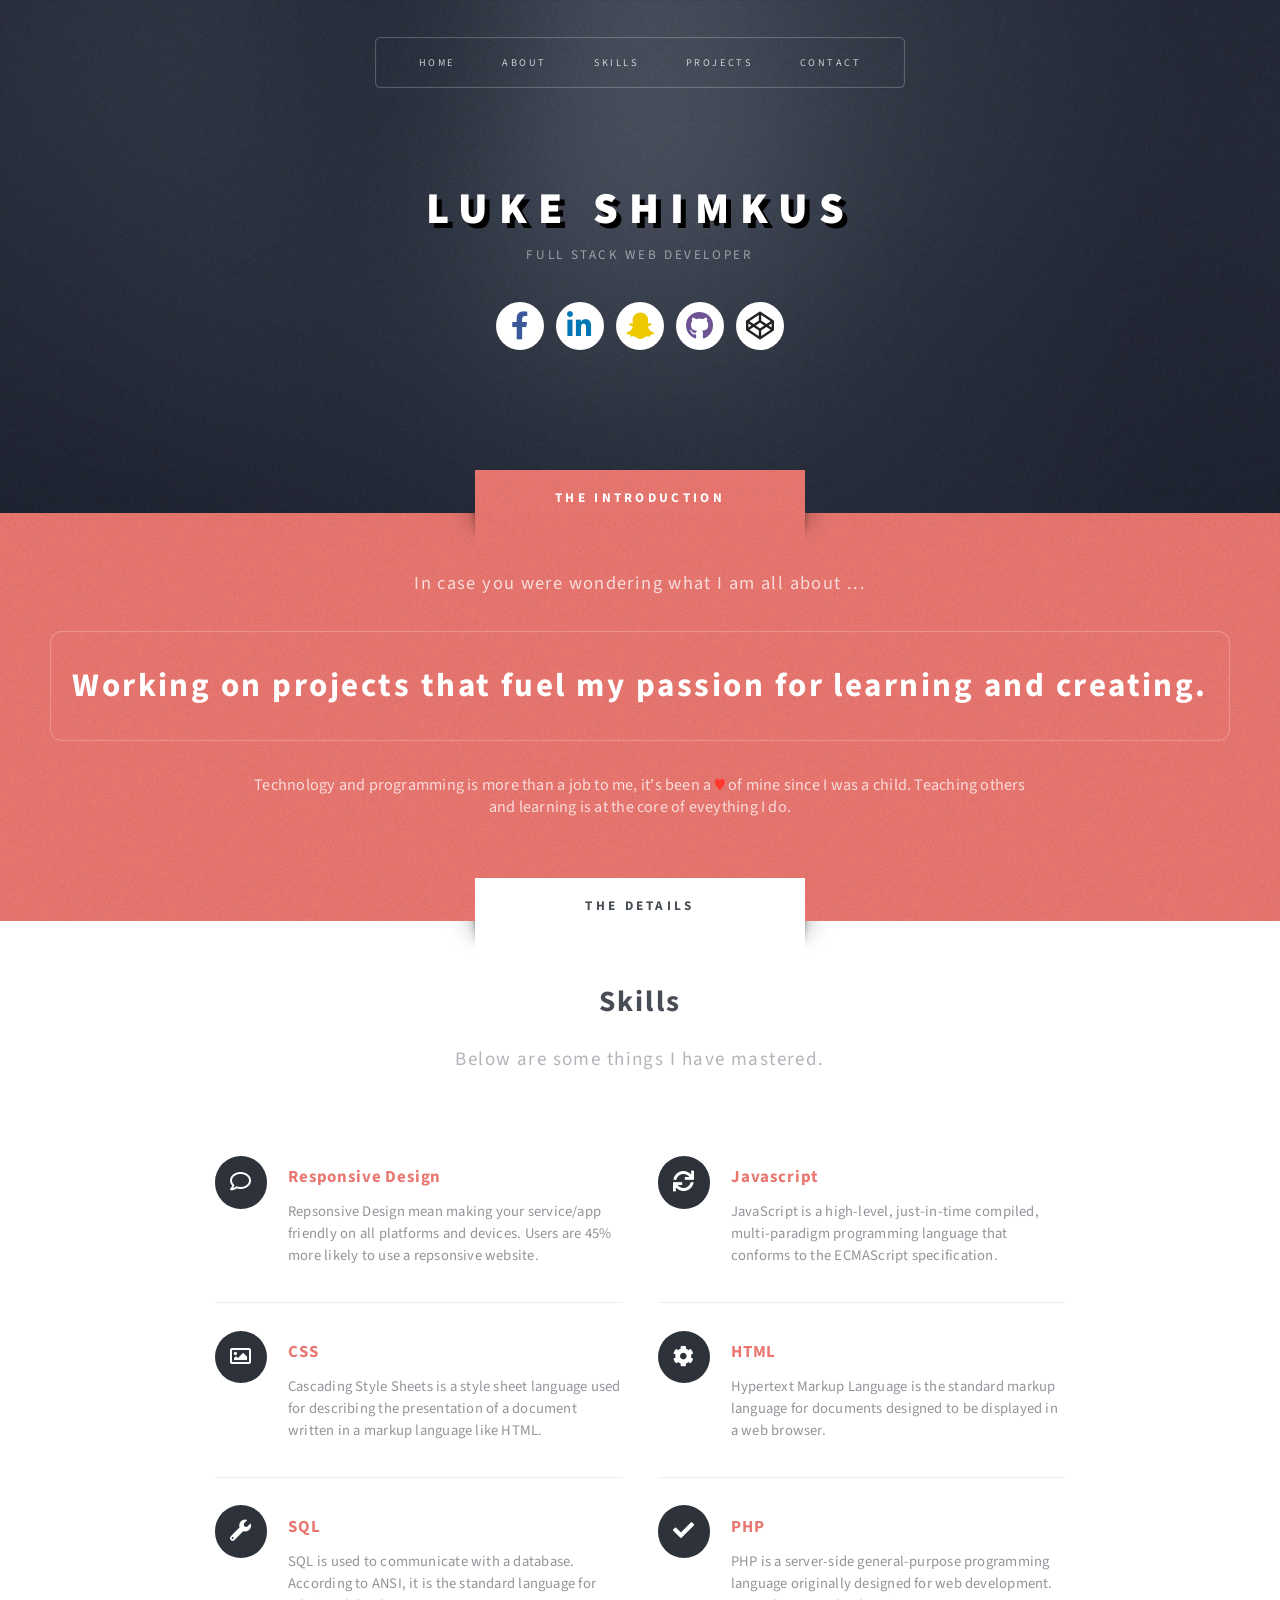
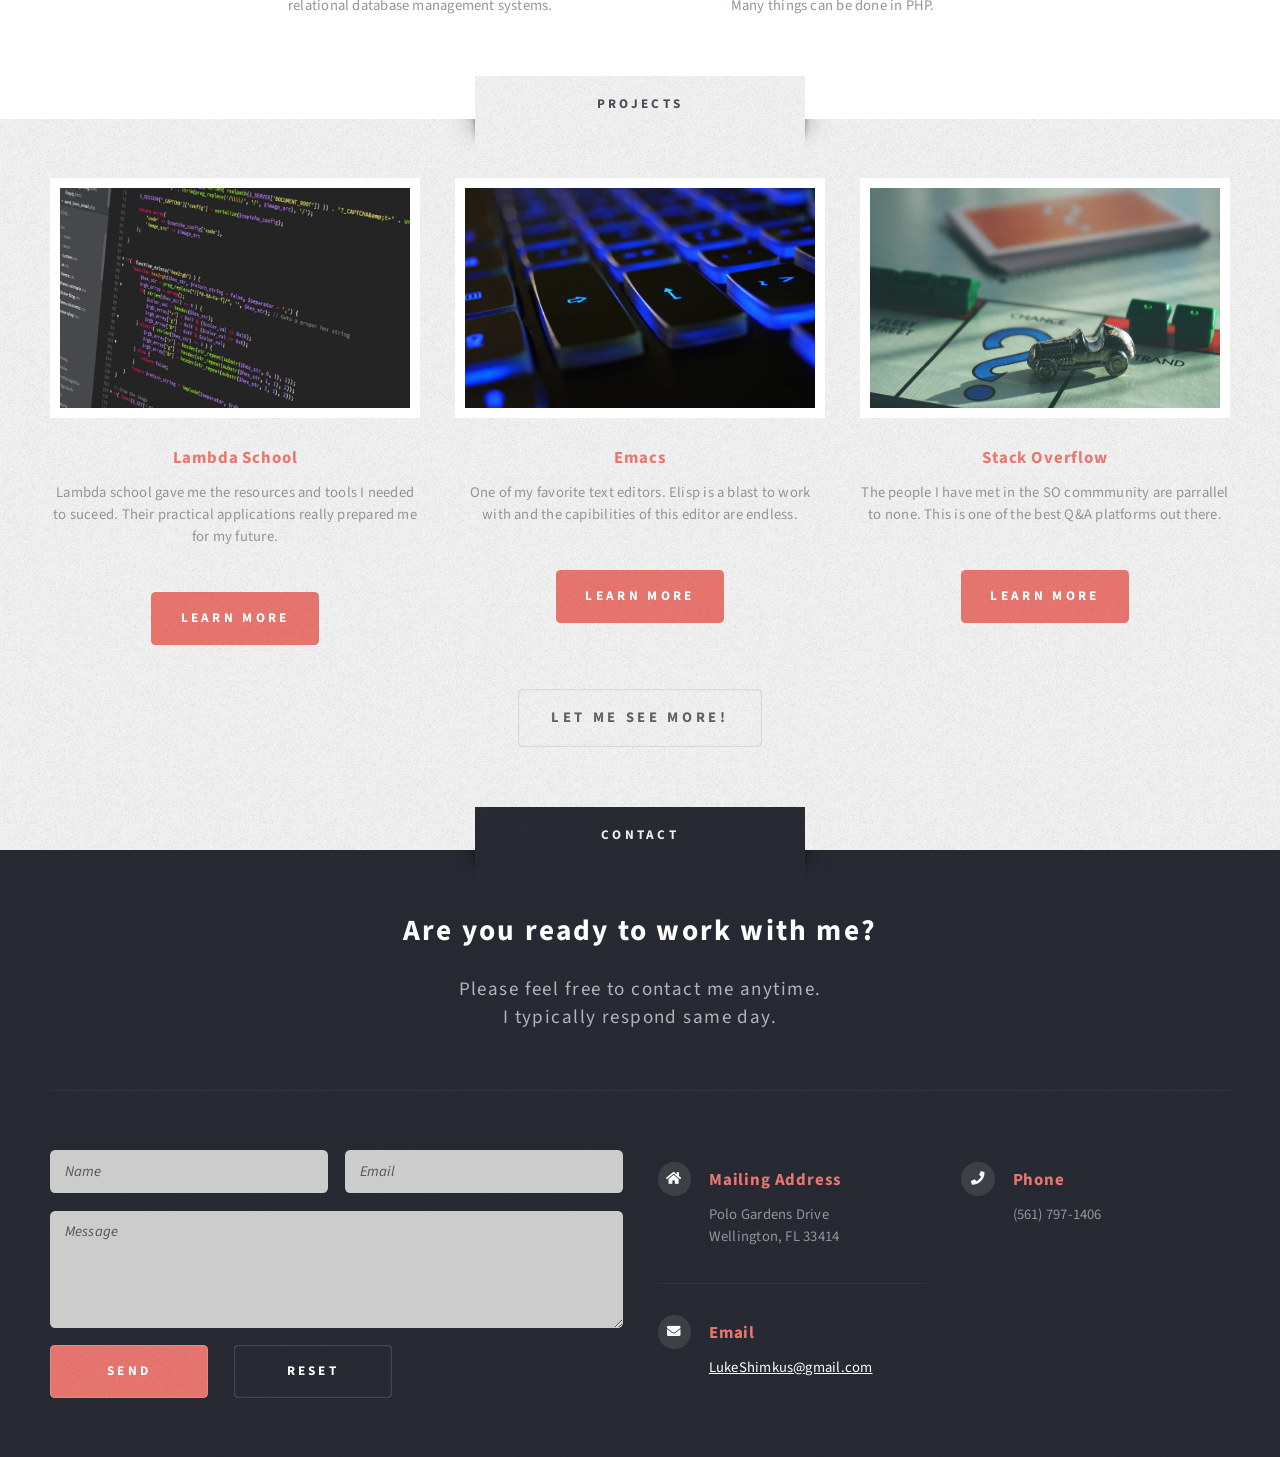
==== index.html @ 29eee3c0 "Finishing things up." ====
<!DOCTYPE HTML>
<html>
   <head>
      <title>Luke Shimkus - Full Stack Web Developer</title>
      <meta charset="utf-8" />
      <link rel="shortcut icon" type="image/x-icon" href="FAVICON.ico">
      <meta name="viewport" content="width=device-width, initial-scale=1, user-scalable=no" />
      <link rel="stylesheet" href="assets/css/main.css" />
   </head>
   <body class="homepage is-preload">
      <div id="page-wrapper">
      <!-- Header -->
      <section id="header" class="wrapper">
         <!-- Logo -->
         <div id="logo">
            <h1>Luke Shimkus</h1>
            <p>Full Stack Web Developer</p>
            <div class="social-buttons">
               <a href="https://www.facebook.com/theprogramking" target="_blank" class="social-buttons__button social-button social-button--facebook" aria-label="Facebook">
               <span class="social-button__inner">
               <i class="fab fa-facebook-f"></i>
               </span>
               </a>
               <a href="https://www.linkedin.com/in/lukeshimkus/" target="_blank" class="social-buttons__button social-button social-button--linkedin" aria-label="LinkedIn">
               <span class="social-button__inner">
               <i class="fab fa-linkedin-in"></i>
               </span>
               </a>
               <a href="programking" class="social-buttons__button social-button social-button--snapchat" aria-label="SnapChat">
               <span class="social-button__inner">
               <i class="fab fa-snapchat-ghost"></i>
               </span>
               </a>
               <a href="https://github.com/theprogramking" target="_blank" class="social-buttons__button social-button social-button--github" aria-label="GitHub">
               <span class="social-button__inner">
               <i class="fab fa-github"></i>
               </span>
               </a>
               <a href="https://codepen.io/programking" target="_blank" class="social-buttons__button social-button social-button--codepen" aria-label="CodePen">
               <span class="social-button__inner">
               <i class="fab fa-codepen"></i>
               </span>
               </a>
            </div>
         </div>
         <!-- Nav -->
         <nav id="nav">
            <ul>
               <li class="current"><a href="index.html">Home</a></li>
               <li><a href="#intro">About</a></li>
							 <li><a href="#features">Skills</a></li>
               <li><a href="#highlights">Projects</a></li>
               <li><a href="#contact">Contact</a></li>
            </ul>
         </nav>
      </section>

      <!-- Intro -->
      <section id="intro" class="wrapper style1">
         <div class="title">The Introduction</div>
         <div class="container">
            <p class="style1">In case you were wondering what I am all about ...</p>
            <p class="style2">
               Working on projects that fuel my passion for learning and creating.
            </p>
            <p class="style3">Technology and programming is more than a job to me, it's been a <strong style="color:#ff392e">&hearts;</strong> of mine since I was a child. Teaching others and learning is at the core of eveything I do.</p>
         </div>
      </section>

      <!-- Main -->
      <section id="main" class="wrapper style2">
         <div class="title">The Details</div>
         <div class="container">
            <!-- Features -->
            <section id="features">
               <header class="style1">
                  <h2>Skills</h2>
                  <p>Below are some things I have mastered.</p>
               </header>
               <div class="feature-list">
                  <div class="row">
                     <div class="col-6 col-12-medium">
                        <section>
                           <h3 class="icon fa-comment">Responsive Design</h3>
                           <p>Repsonsive Design mean making your service/app friendly on all platforms and devices. Users are 45% more likely to use a repsonsive website.</p>
                        </section>
                     </div>
                     <div class="col-6 col-12-medium">
                        <section>
                           <h3 class="icon solid fa-sync">Javascript</h3>
                           <p>JavaScript is a high-level, just-in-time compiled, multi-paradigm programming language that conforms to the ECMAScript specification.</p>
                        </section>
                     </div>
                     <div class="col-6 col-12-medium">
                        <section>
                           <h3 class="icon fa-image">CSS</h3>
                           <p>Cascading Style Sheets is a style sheet language used for describing the presentation of a document written in a markup language like HTML.</p>
                        </section>
                     </div>
                     <div class="col-6 col-12-medium">
                        <section>
                           <h3 class="icon solid fa-cog">HTML</h3>
                           <p>Hypertext Markup Language is the standard markup language for documents designed to be displayed in a web browser.</p>
                        </section>
                     </div>
                     <div class="col-6 col-12-medium">
                        <section>
                           <h3 class="icon solid fa-wrench">SQL</h3>
                           <p> SQL is used to communicate with a database. According to ANSI, it is the standard language for relational database management systems.</p>
                        </section>
                     </div>
                     <div class="col-6 col-12-medium">
                        <section>
                           <h3 class="icon solid fa-check">PHP</h3>
                           <p>PHP is a server-side general-purpose programming language originally designed for web development. Many things can be done in PHP.</p>
                        </section>
                     </div>
                  </div>
               </div>
            </section>
         </div>
      </section>

      <!-- Highlights -->
      <section id="highlights" class="wrapper style3">
         <div class="title">Projects</div>
         <div class="container">
            <div class="row aln-center">
               <div class="col-4 col-12-medium">
                  <section class="highlight">
                     <a href="#" class="image featured"><img src="images/code.jpeg" alt="" /></a>
                     <h3><a href="#">Lambda School</a></h3>
                     <p>Lambda school gave me the resources and tools I needed to suceed. Their practical applications really prepared me for my future.</p>
                     <ul class="actions">
                        <li><a href="#" class="button style1">Learn More</a></li>
                     </ul>
                  </section>
               </div>
               <div class="col-4 col-12-medium">
                  <section class="highlight">
                     <a href="#" class="image featured"><img src="images/typing.jpeg" alt="" /></a>
                     <h3><a href="#">Emacs</a></h3>
                     <p>One of my favorite text editors. Elisp is a blast to work with and the capibilities of this editor are endless.</p>
                     <ul class="actions">
                        <li><a href="#" class="button style1">Learn More</a></li>
                     </ul>
                  </section>
               </div>
               <div class="col-4 col-12-medium">
                  <section class="highlight">
                     <a href="#" class="image featured"><img src="images/question.jpeg" alt="" /></a>
                     <h3><a href="#">Stack Overflow</a></h3>
                     <p>The people I have met in the SO commmunity are parrallel to none. This is one of the best Q&A platforms out there. </p>
                     <ul class="actions">
                        <li><a href="#" class="button style1">Learn More</a></li>
                     </ul>
                  </section>
               </div>
            </div>
         </div>
				 <ul class="actions special">
						<li><a href="#" class="button style2 large">LET ME SEE MORE!</a></li>
				 </ul>
      </section>

      <!-- Footer -->
      <section id="footer" class="wrapper">
         <div class="title">Contact</div>
         <div class="container">
            <header class="style1">
               <h2>Are you ready to work with me?</h2>
               <p>
                  Please feel free to contact me anytime.<br />
                  I typically respond same day.
               </p>
            </header>
            <div class="row">
               <div class="col-6 col-12-medium">
                  <!-- Contact Form -->
                  <section>
                     <form method="post" action="#">
                        <div class="row gtr-50">
                           <div class="col-6 col-12-small">
                              <input type="text" name="name" id="contact-name" placeholder="Name" />
                           </div>
                           <div class="col-6 col-12-small">
                              <input type="text" name="email" id="contact-email" placeholder="Email" />
                           </div>
                           <div class="col-12">
                              <textarea name="message" id="contact-message" placeholder="Message" rows="4"></textarea>
                           </div>
                           <div class="col-12">
                              <ul class="actions">
                                 <li><input type="submit" class="style1" value="Send" /></li>
                                 <li><input type="reset" class="style2" value="Reset" /></li>
                              </ul>
                           </div>
                        </div>
                     </form>
                  </section>
               </div>
               <div class="col-6 col-12-medium">

              <!-- Contact -->
                  <section class="feature-list small" id="contact">
                     <div class="row">
                        <div class="col-6 col-12-small">
                           <section>
                              <h3 class="icon solid fa-home">Mailing Address</h3>
                              <p>
                                 Polo Gardens Drive
                                 <br/>
                                 Wellington, FL 33414
                              </p>
                           </section>
                        </div>
                        <div class="col-6 col-12-small">
                           <section>
                              <h3 class="icon solid fa-phone">Phone</h3>
                              <p>
                                 (561) 797-1406
                              </p>
                           </section>
                        </div>
                        <div class="col-6 col-12-small">
                           <section>
                              <h3 class="icon solid fa-envelope">Email</h3>
                              <p>
                                 <a href="#">LukeShimkus@gmail.com</a>
                              </p>
                           </section>
                        </div>
                        <div class="col-6 col-12-small">
                        </div>
                     </div>
                  </section>
               </div>
            </div>
      </section>
      </div>

      <!-- Scripts -->
      <script src="assets/js/jquery.min.js"></script>
      <script src="assets/js/jquery.dropotron.min.js"></script>
      <script src="assets/js/browser.min.js"></script>
      <script src="assets/js/breakpoints.min.js"></script>
      <script src="assets/js/util.js"></script>
      <script src="assets/js/main.js"></script>

   </body>
</html>
---- assets/css/main.css ----
@import url("fontawesome-all.min.css");
@import url("https://fonts.googleapis.com/css?family=Source+Sans+Pro:400,400italic,700,900");

html,
body,
div,
span,
applet,
object,
iframe,
h1,
h2,
h3,
h4,
h5,
h6,
p,
blockquote,
pre,
a,
abbr,
acronym,
address,
big,
cite,
code,
del,
dfn,
em,
img,
ins,
kbd,
q,
s,
samp,
small,
strike,
strong,
sub,
sup,
tt,
var,
b,
u,
i,
center,
dl,
dt,
dd,
ol,
ul,
li,
fieldset,
form,
label,
legend,
table,
caption,
tbody,
tfoot,
thead,
tr,
th,
td,
article,
aside,
canvas,
details,
embed,
figure,
figcaption,
footer,
header,
hgroup,
menu,
nav,
output,
ruby,
section,
summary,
time,
mark,
audio,
video {
	margin: 0;
	padding: 0;
	border: 0;
	font-size: 100%;
	font: inherit;
	vertical-align: baseline;
}

article,
aside,
details,
figcaption,
figure,
footer,
header,
hgroup,
menu,
nav,
section {
	display: block;
}

body {
	line-height: 1;
}

ol,
ul {
	list-style: none;
}

blockquote,
q {
	quotes: none;
}

blockquote:before,
blockquote:after,
q:before,
q:after {
	content: '';
	content: none;
}

table {
	border-collapse: collapse;
	border-spacing: 0;
}

body {
	-webkit-text-size-adjust: none;
}

mark {
	background-color: transparent;
	color: inherit;
}

input::-moz-focus-inner {
	border: 0;
	padding: 0;
}

input,
select,
textarea {
	-moz-appearance: none;
	-webkit-appearance: none;
	-ms-appearance: none;
	appearance: none;
}


/* Basic */

@-ms-viewport {
	width: device-width;
}

html {
	box-sizing: border-box;
}

*,
*:before,
*:after {
	box-sizing: inherit;
}

body.is-preload *,
body.is-preload *:before,
body.is-preload *:after {
	-moz-animation: none !important;
	-webkit-animation: none !important;
	-ms-animation: none !important;
	animation: none !important;
	-moz-transition: none !important;
	-webkit-transition: none !important;
	-ms-transition: none !important;
	transition: none !important;
}

body,
input,
textarea,
select {
	font-family: 'Source Sans Pro', sans-serif;
	font-weight: 400;
	color: #919499;
	font-size: 14pt;
	line-height: 1.75em;
	letter-spacing: 0.025em;
}

h1,
h2,
h3,
h4,
h5,
h6 {
	font-weight: 700;
	color: #484d55;
}

h1 a,
h2 a,
h3 a,
h4 a,
h5 a,
h6 a {
	color: inherit;
	text-decoration: none;
}

a {
	-moz-transition: color .25s ease-in-out;
	-webkit-transition: color .25s ease-in-out;
	-ms-transition: color .25s ease-in-out;
	transition: color .25s ease-in-out;
	text-decoration: underline;
	color: #717479;
}

a:hover {
	text-decoration: none;
}

strong,
b {
	font-weight: 700;
	color: #484d55;
}

blockquote {
	border-left: solid 0.5em #ddd;
	padding: 1em 0 1em 2em;
	font-style: italic;
}

em,
i {
	font-style: italic;
}

hr {
	border: 0;
	border-top: solid 1px #ddd;
	margin: 2em 0 2em 0;
}

sub {
	position: relative;
	top: 0.5em;
	font-size: 0.8em;
}

sup {
	position: relative;
	top: -0.5em;
	font-size: 0.8em;
}

.nobr {
	white-space: nowrap;
}

br.clear {
	clear: both;
}

p,
ul,
ol,
dl,
table,
blockquote,
form {
	margin-bottom: 2em;
}


/* Container */

.container {
	margin: 0 auto;
	max-width: 100%;
	width: 68em;
}

@media screen and (max-width: 1680px) {
	.container {
		width: 70em;
	}
}

@media screen and (max-width: 1280px) {
	.container {
		width: calc(100% - 100px);
	}
}

@media screen and (max-width: 980px) {
	.container {
		width: calc(100% - 100px);
	}
}

@media screen and (max-width: 736px) {
	.container {
		width: calc(100% - 40px);
	}
}


/* Row */

.row {
	display: flex;
	flex-wrap: wrap;
	box-sizing: border-box;
	align-items: stretch;
}

.row>* {
	box-sizing: border-box;
}

.row.gtr-uniform>*> :last-child {
	margin-bottom: 0;
}

.row.aln-left {
	justify-content: flex-start;
}

.row.aln-center {
	justify-content: center;
}

.row.aln-right {
	justify-content: flex-end;
}

.row.aln-top {
	align-items: flex-start;
}

.row.aln-middle {
	align-items: center;
}

.row.aln-bottom {
	align-items: flex-end;
}

.row>.imp {
	order: -1;
}

.row>.col-1 {
	width: 8.33333%;
}

.row>.off-1 {
	margin-left: 8.33333%;
}

.row>.col-2 {
	width: 16.66667%;
}

.row>.off-2 {
	margin-left: 16.66667%;
}

.row>.col-3 {
	width: 25%;
}

.row>.off-3 {
	margin-left: 25%;
}

.row>.col-4 {
	width: 33.33333%;
}

.row>.off-4 {
	margin-left: 33.33333%;
}

.row>.col-5 {
	width: 41.66667%;
}

.row>.off-5 {
	margin-left: 41.66667%;
}

.row>.col-6 {
	width: 50%;
}

.row>.off-6 {
	margin-left: 50%;
}

.row>.col-7 {
	width: 58.33333%;
}

.row>.off-7 {
	margin-left: 58.33333%;
}

.row>.col-8 {
	width: 66.66667%;
}

.row>.off-8 {
	margin-left: 66.66667%;
}

.row>.col-9 {
	width: 75%;
}

.row>.off-9 {
	margin-left: 75%;
}

.row>.col-10 {
	width: 83.33333%;
}

.row>.off-10 {
	margin-left: 83.33333%;
}

.row>.col-11 {
	width: 91.66667%;
}

.row>.off-11 {
	margin-left: 91.66667%;
}

.row>.col-12 {
	width: 100%;
}

.row>.off-12 {
	margin-left: 100%;
}

.row.gtr-0 {
	margin-top: 0px;
	margin-left: 0px;
}

.row.gtr-0>* {
	padding: 0px 0 0 0px;
}

.row.gtr-0.gtr-uniform {
	margin-top: 0px;
}

.row.gtr-0.gtr-uniform>* {
	padding-top: 0px;
}

.row.gtr-25 {
	margin-top: -12.5px;
	margin-left: -12.5px;
}

.row.gtr-25>* {
	padding: 12.5px 0 0 12.5px;
}

.row.gtr-25.gtr-uniform {
	margin-top: -12.5px;
}

.row.gtr-25.gtr-uniform>* {
	padding-top: 12.5px;
}

.row.gtr-50 {
	margin-top: -25px;
	margin-left: -25px;
}

.row.gtr-50>* {
	padding: 25px 0 0 25px;
}

.row.gtr-50.gtr-uniform {
	margin-top: -25px;
}

.row.gtr-50.gtr-uniform>* {
	padding-top: 25px;
}

.row {
	margin-top: -50px;
	margin-left: -50px;
}

.row>* {
	padding: 50px 0 0 50px;
}

.row.gtr-uniform {
	margin-top: -50px;
}

.row.gtr-uniform>* {
	padding-top: 50px;
}

.row.gtr-150 {
	margin-top: -75px;
	margin-left: -75px;
}

.row.gtr-150>* {
	padding: 75px 0 0 75px;
}

.row.gtr-150.gtr-uniform {
	margin-top: -75px;
}

.row.gtr-150.gtr-uniform>* {
	padding-top: 75px;
}

.row.gtr-200 {
	margin-top: -100px;
	margin-left: -100px;
}

.row.gtr-200>* {
	padding: 100px 0 0 100px;
}

.row.gtr-200.gtr-uniform {
	margin-top: -100px;
}

.row.gtr-200.gtr-uniform>* {
	padding-top: 100px;
}

@media screen and (max-width: 1680px) {
	.row {
		display: flex;
		flex-wrap: wrap;
		box-sizing: border-box;
		align-items: stretch;
	}
	.row>* {
		box-sizing: border-box;
	}
	.row.gtr-uniform>*> :last-child {
		margin-bottom: 0;
	}
	.row.aln-left {
		justify-content: flex-start;
	}
	.row.aln-center {
		justify-content: center;
	}
	.row.aln-right {
		justify-content: flex-end;
	}
	.row.aln-top {
		align-items: flex-start;
	}
	.row.aln-middle {
		align-items: center;
	}
	.row.aln-bottom {
		align-items: flex-end;
	}
	.row>.imp-xlarge {
		order: -1;
	}
	.row>.col-1-xlarge {
		width: 8.33333%;
	}
	.row>.off-1-xlarge {
		margin-left: 8.33333%;
	}
	.row>.col-2-xlarge {
		width: 16.66667%;
	}
	.row>.off-2-xlarge {
		margin-left: 16.66667%;
	}
	.row>.col-3-xlarge {
		width: 25%;
	}
	.row>.off-3-xlarge {
		margin-left: 25%;
	}
	.row>.col-4-xlarge {
		width: 33.33333%;
	}
	.row>.off-4-xlarge {
		margin-left: 33.33333%;
	}
	.row>.col-5-xlarge {
		width: 41.66667%;
	}
	.row>.off-5-xlarge {
		margin-left: 41.66667%;
	}
	.row>.col-6-xlarge {
		width: 50%;
	}
	.row>.off-6-xlarge {
		margin-left: 50%;
	}
	.row>.col-7-xlarge {
		width: 58.33333%;
	}
	.row>.off-7-xlarge {
		margin-left: 58.33333%;
	}
	.row>.col-8-xlarge {
		width: 66.66667%;
	}
	.row>.off-8-xlarge {
		margin-left: 66.66667%;
	}
	.row>.col-9-xlarge {
		width: 75%;
	}
	.row>.off-9-xlarge {
		margin-left: 75%;
	}
	.row>.col-10-xlarge {
		width: 83.33333%;
	}
	.row>.off-10-xlarge {
		margin-left: 83.33333%;
	}
	.row>.col-11-xlarge {
		width: 91.66667%;
	}
	.row>.off-11-xlarge {
		margin-left: 91.66667%;
	}
	.row>.col-12-xlarge {
		width: 100%;
	}
	.row>.off-12-xlarge {
		margin-left: 100%;
	}
	.row.gtr-0 {
		margin-top: 0px;
		margin-left: 0px;
	}
	.row.gtr-0>* {
		padding: 0px 0 0 0px;
	}
	.row.gtr-0.gtr-uniform {
		margin-top: 0px;
	}
	.row.gtr-0.gtr-uniform>* {
		padding-top: 0px;
	}
	.row.gtr-25 {
		margin-top: -12.5px;
		margin-left: -12.5px;
	}
	.row.gtr-25>* {
		padding: 12.5px 0 0 12.5px;
	}
	.row.gtr-25.gtr-uniform {
		margin-top: -12.5px;
	}
	.row.gtr-25.gtr-uniform>* {
		padding-top: 12.5px;
	}
	.row.gtr-50 {
		margin-top: -25px;
		margin-left: -25px;
	}
	.row.gtr-50>* {
		padding: 25px 0 0 25px;
	}
	.row.gtr-50.gtr-uniform {
		margin-top: -25px;
	}
	.row.gtr-50.gtr-uniform>* {
		padding-top: 25px;
	}
	.row {
		margin-top: -50px;
		margin-left: -50px;
	}
	.row>* {
		padding: 50px 0 0 50px;
	}
	.row.gtr-uniform {
		margin-top: -50px;
	}
	.row.gtr-uniform>* {
		padding-top: 50px;
	}
	.row.gtr-150 {
		margin-top: -75px;
		margin-left: -75px;
	}
	.row.gtr-150>* {
		padding: 75px 0 0 75px;
	}
	.row.gtr-150.gtr-uniform {
		margin-top: -75px;
	}
	.row.gtr-150.gtr-uniform>* {
		padding-top: 75px;
	}
	.row.gtr-200 {
		margin-top: -100px;
		margin-left: -100px;
	}
	.row.gtr-200>* {
		padding: 100px 0 0 100px;
	}
	.row.gtr-200.gtr-uniform {
		margin-top: -100px;
	}
	.row.gtr-200.gtr-uniform>* {
		padding-top: 100px;
	}
}

@media screen and (max-width: 1280px) {
	.row {
		display: flex;
		flex-wrap: wrap;
		box-sizing: border-box;
		align-items: stretch;
	}
	.row>* {
		box-sizing: border-box;
	}
	.row.gtr-uniform>*> :last-child {
		margin-bottom: 0;
	}
	.row.aln-left {
		justify-content: flex-start;
	}
	.row.aln-center {
		justify-content: center;
	}
	.row.aln-right {
		justify-content: flex-end;
	}
	.row.aln-top {
		align-items: flex-start;
	}
	.row.aln-middle {
		align-items: center;
	}
	.row.aln-bottom {
		align-items: flex-end;
	}
	.row>.imp-large {
		order: -1;
	}
	.row>.col-1-large {
		width: 8.33333%;
	}
	.row>.off-1-large {
		margin-left: 8.33333%;
	}
	.row>.col-2-large {
		width: 16.66667%;
	}
	.row>.off-2-large {
		margin-left: 16.66667%;
	}
	.row>.col-3-large {
		width: 25%;
	}
	.row>.off-3-large {
		margin-left: 25%;
	}
	.row>.col-4-large {
		width: 33.33333%;
	}
	.row>.off-4-large {
		margin-left: 33.33333%;
	}
	.row>.col-5-large {
		width: 41.66667%;
	}
	.row>.off-5-large {
		margin-left: 41.66667%;
	}
	.row>.col-6-large {
		width: 50%;
	}
	.row>.off-6-large {
		margin-left: 50%;
	}
	.row>.col-7-large {
		width: 58.33333%;
	}
	.row>.off-7-large {
		margin-left: 58.33333%;
	}
	.row>.col-8-large {
		width: 66.66667%;
	}
	.row>.off-8-large {
		margin-left: 66.66667%;
	}
	.row>.col-9-large {
		width: 75%;
	}
	.row>.off-9-large {
		margin-left: 75%;
	}
	.row>.col-10-large {
		width: 83.33333%;
	}
	.row>.off-10-large {
		margin-left: 83.33333%;
	}
	.row>.col-11-large {
		width: 91.66667%;
	}
	.row>.off-11-large {
		margin-left: 91.66667%;
	}
	.row>.col-12-large {
		width: 100%;
	}
	.row>.off-12-large {
		margin-left: 100%;
	}
	.row.gtr-0 {
		margin-top: 0px;
		margin-left: 0px;
	}
	.row.gtr-0>* {
		padding: 0px 0 0 0px;
	}
	.row.gtr-0.gtr-uniform {
		margin-top: 0px;
	}
	.row.gtr-0.gtr-uniform>* {
		padding-top: 0px;
	}
	.row.gtr-25 {
		margin-top: -8.75px;
		margin-left: -8.75px;
	}
	.row.gtr-25>* {
		padding: 8.75px 0 0 8.75px;
	}
	.row.gtr-25.gtr-uniform {
		margin-top: -8.75px;
	}
	.row.gtr-25.gtr-uniform>* {
		padding-top: 8.75px;
	}
	.row.gtr-50 {
		margin-top: -17.5px;
		margin-left: -17.5px;
	}
	.row.gtr-50>* {
		padding: 17.5px 0 0 17.5px;
	}
	.row.gtr-50.gtr-uniform {
		margin-top: -17.5px;
	}
	.row.gtr-50.gtr-uniform>* {
		padding-top: 17.5px;
	}
	.row {
		margin-top: -35px;
		margin-left: -35px;
	}
	.row>* {
		padding: 35px 0 0 35px;
	}
	.row.gtr-uniform {
		margin-top: -35px;
	}
	.row.gtr-uniform>* {
		padding-top: 35px;
	}
	.row.gtr-150 {
		margin-top: -52.5px;
		margin-left: -52.5px;
	}
	.row.gtr-150>* {
		padding: 52.5px 0 0 52.5px;
	}
	.row.gtr-150.gtr-uniform {
		margin-top: -52.5px;
	}
	.row.gtr-150.gtr-uniform>* {
		padding-top: 52.5px;
	}
	.row.gtr-200 {
		margin-top: -70px;
		margin-left: -70px;
	}
	.row.gtr-200>* {
		padding: 70px 0 0 70px;
	}
	.row.gtr-200.gtr-uniform {
		margin-top: -70px;
	}
	.row.gtr-200.gtr-uniform>* {
		padding-top: 70px;
	}
}

@media screen and (max-width: 980px) {
	.row {
		display: flex;
		flex-wrap: wrap;
		box-sizing: border-box;
		align-items: stretch;
	}
	.row>* {
		box-sizing: border-box;
	}
	.row.gtr-uniform>*> :last-child {
		margin-bottom: 0;
	}
	.row.aln-left {
		justify-content: flex-start;
	}
	.row.aln-center {
		justify-content: center;
	}
	.row.aln-right {
		justify-content: flex-end;
	}
	.row.aln-top {
		align-items: flex-start;
	}
	.row.aln-middle {
		align-items: center;
	}
	.row.aln-bottom {
		align-items: flex-end;
	}
	.row>.imp-medium {
		order: -1;
	}
	.row>.col-1-medium {
		width: 8.33333%;
	}
	.row>.off-1-medium {
		margin-left: 8.33333%;
	}
	.row>.col-2-medium {
		width: 16.66667%;
	}
	.row>.off-2-medium {
		margin-left: 16.66667%;
	}
	.row>.col-3-medium {
		width: 25%;
	}
	.row>.off-3-medium {
		margin-left: 25%;
	}
	.row>.col-4-medium {
		width: 33.33333%;
	}
	.row>.off-4-medium {
		margin-left: 33.33333%;
	}
	.row>.col-5-medium {
		width: 41.66667%;
	}
	.row>.off-5-medium {
		margin-left: 41.66667%;
	}
	.row>.col-6-medium {
		width: 50%;
	}
	.row>.off-6-medium {
		margin-left: 50%;
	}
	.row>.col-7-medium {
		width: 58.33333%;
	}
	.row>.off-7-medium {
		margin-left: 58.33333%;
	}
	.row>.col-8-medium {
		width: 66.66667%;
	}
	.row>.off-8-medium {
		margin-left: 66.66667%;
	}
	.row>.col-9-medium {
		width: 75%;
	}
	.row>.off-9-medium {
		margin-left: 75%;
	}
	.row>.col-10-medium {
		width: 83.33333%;
	}
	.row>.off-10-medium {
		margin-left: 83.33333%;
	}
	.row>.col-11-medium {
		width: 91.66667%;
	}
	.row>.off-11-medium {
		margin-left: 91.66667%;
	}
	.row>.col-12-medium {
		width: 100%;
	}
	.row>.off-12-medium {
		margin-left: 100%;
	}
	.row.gtr-0 {
		margin-top: 0px;
		margin-left: 0px;
	}
	.row.gtr-0>* {
		padding: 0px 0 0 0px;
	}
	.row.gtr-0.gtr-uniform {
		margin-top: 0px;
	}
	.row.gtr-0.gtr-uniform>* {
		padding-top: 0px;
	}
	.row.gtr-25 {
		margin-top: -12.5px;
		margin-left: -12.5px;
	}
	.row.gtr-25>* {
		padding: 12.5px 0 0 12.5px;
	}
	.row.gtr-25.gtr-uniform {
		margin-top: -12.5px;
	}
	.row.gtr-25.gtr-uniform>* {
		padding-top: 12.5px;
	}
	.row.gtr-50 {
		margin-top: -25px;
		margin-left: -25px;
	}
	.row.gtr-50>* {
		padding: 25px 0 0 25px;
	}
	.row.gtr-50.gtr-uniform {
		margin-top: -25px;
	}
	.row.gtr-50.gtr-uniform>* {
		padding-top: 25px;
	}
	.row {
		margin-top: -50px;
		margin-left: -50px;
	}
	.row>* {
		padding: 50px 0 0 50px;
	}
	.row.gtr-uniform {
		margin-top: -50px;
	}
	.row.gtr-uniform>* {
		padding-top: 50px;
	}
	.row.gtr-150 {
		margin-top: -75px;
		margin-left: -75px;
	}
	.row.gtr-150>* {
		padding: 75px 0 0 75px;
	}
	.row.gtr-150.gtr-uniform {
		margin-top: -75px;
	}
	.row.gtr-150.gtr-uniform>* {
		padding-top: 75px;
	}
	.row.gtr-200 {
		margin-top: -100px;
		margin-left: -100px;
	}
	.row.gtr-200>* {
		padding: 100px 0 0 100px;
	}
	.row.gtr-200.gtr-uniform {
		margin-top: -100px;
	}
	.row.gtr-200.gtr-uniform>* {
		padding-top: 100px;
	}
}

@media screen and (max-width: 736px) {
	.row {
		display: flex;
		flex-wrap: wrap;
		box-sizing: border-box;
		align-items: stretch;
	}
	.row>* {
		box-sizing: border-box;
	}
	.row.gtr-uniform>*> :last-child {
		margin-bottom: 0;
	}
	.row.aln-left {
		justify-content: flex-start;
	}
	.row.aln-center {
		justify-content: center;
	}
	.row.aln-right {
		justify-content: flex-end;
	}
	.row.aln-top {
		align-items: flex-start;
	}
	.row.aln-middle {
		align-items: center;
	}
	.row.aln-bottom {
		align-items: flex-end;
	}
	.row>.imp-small {
		order: -1;
	}
	.row>.col-1-small {
		width: 8.33333%;
	}
	.row>.off-1-small {
		margin-left: 8.33333%;
	}
	.row>.col-2-small {
		width: 16.66667%;
	}
	.row>.off-2-small {
		margin-left: 16.66667%;
	}
	.row>.col-3-small {
		width: 25%;
	}
	.row>.off-3-small {
		margin-left: 25%;
	}
	.row>.col-4-small {
		width: 33.33333%;
	}
	.row>.off-4-small {
		margin-left: 33.33333%;
	}
	.row>.col-5-small {
		width: 41.66667%;
	}
	.row>.off-5-small {
		margin-left: 41.66667%;
	}
	.row>.col-6-small {
		width: 50%;
	}
	.row>.off-6-small {
		margin-left: 50%;
	}
	.row>.col-7-small {
		width: 58.33333%;
	}
	.row>.off-7-small {
		margin-left: 58.33333%;
	}
	.row>.col-8-small {
		width: 66.66667%;
	}
	.row>.off-8-small {
		margin-left: 66.66667%;
	}
	.row>.col-9-small {
		width: 75%;
	}
	.row>.off-9-small {
		margin-left: 75%;
	}
	.row>.col-10-small {
		width: 83.33333%;
	}
	.row>.off-10-small {
		margin-left: 83.33333%;
	}
	.row>.col-11-small {
		width: 91.66667%;
	}
	.row>.off-11-small {
		margin-left: 91.66667%;
	}
	.row>.col-12-small {
		width: 100%;
	}
	.row>.off-12-small {
		margin-left: 100%;
	}
	.row.gtr-0 {
		margin-top: 0px;
		margin-left: 0px;
	}
	.row.gtr-0>* {
		padding: 0px 0 0 0px;
	}
	.row.gtr-0.gtr-uniform {
		margin-top: 0px;
	}
	.row.gtr-0.gtr-uniform>* {
		padding-top: 0px;
	}
	.row.gtr-25 {
		margin-top: -7.5px;
		margin-left: -7.5px;
	}
	.row.gtr-25>* {
		padding: 7.5px 0 0 7.5px;
	}
	.row.gtr-25.gtr-uniform {
		margin-top: -7.5px;
	}
	.row.gtr-25.gtr-uniform>* {
		padding-top: 7.5px;
	}
	.row.gtr-50 {
		margin-top: -15px;
		margin-left: -15px;
	}
	.row.gtr-50>* {
		padding: 15px 0 0 15px;
	}
	.row.gtr-50.gtr-uniform {
		margin-top: -15px;
	}
	.row.gtr-50.gtr-uniform>* {
		padding-top: 15px;
	}
	.row {
		margin-top: -30px;
		margin-left: -30px;
	}
	.row>* {
		padding: 30px 0 0 30px;
	}
	.row.gtr-uniform {
		margin-top: -30px;
	}
	.row.gtr-uniform>* {
		padding-top: 30px;
	}
	.row.gtr-150 {
		margin-top: -45px;
		margin-left: -45px;
	}
	.row.gtr-150>* {
		padding: 45px 0 0 45px;
	}
	.row.gtr-150.gtr-uniform {
		margin-top: -45px;
	}
	.row.gtr-150.gtr-uniform>* {
		padding-top: 45px;
	}
	.row.gtr-200 {
		margin-top: -60px;
		margin-left: -60px;
	}
	.row.gtr-200>* {
		padding: 60px 0 0 60px;
	}
	.row.gtr-200.gtr-uniform {
		margin-top: -60px;
	}
	.row.gtr-200.gtr-uniform>* {
		padding-top: 60px;
	}
}


/* Section/Article */

section,
article {
	margin: 0 0 4em 0;
}

section> :last-child,
article> :last-child,
section:last-child,
article:last-child {
	margin-bottom: 0;
}

header.style1 {
	text-align: center;
	padding: 0 0 3em 0;
}

header.style1 h2 {
	font-weight: 700;
	font-size: 2em;
	letter-spacing: 0.075em;
	line-height: 1.5em;
}

header.style1 p {
	color: #b1b4b9;
	display: block;
	margin: 1.15em 0 0 0;
	font-size: 1.3em;
	letter-spacing: 0.075em;
	line-height: 1.5em;
}


/* Table */

table {
	width: 100%;
}

table.default {
	width: 100%;
}

table.default tbody tr:nth-child(2n+2) {
	background: #f4f4f4;
}

table.default td {
	padding: 0.5em 1em 0.5em 1em;
}

table.default th {
	text-align: left;
	font-weight: 400;
	padding: 0.5em 1em 0.5em 1em;
}

table.default thead {
	background: #484d55;
	color: #fff;
}

table.default tfoot {
	background: #eee;
}


/* Form */

form label {
	display: block;
	font-weight: 700;
	color: #484d55;
	margin: 0.25em 0 0.5em 0;
}

form input[type="text"],
form input[type="email"],
form input[type="password"],
form select,
form textarea {
	-moz-transition: all .25s ease-in-out;
	-webkit-transition: all .25s ease-in-out;
	-ms-transition: all .25s ease-in-out;
	transition: all .25s ease-in-out;
	-webkit-appearance: none;
	display: block;
	border: 0;
	background: #eee;
	box-shadow: inset 0px 0px 1px 0px #a0a1a7;
	border-radius: 0.35em;
	width: 100%;
	padding: 0.75em 1em 0.75em 1em;
}

form input[type="text"]:focus,
form input[type="email"]:focus,
form input[type="password"]:focus,
form select:focus,
form textarea:focus {
	background: #f8f8f8;
}

form input[type="text"],
form input[type="email"] input[type="password"] {
	line-height: 1em;
}

form select {
	line-height: 1em;
}

form textarea {
	min-height: 8em;
}

form ul.actions {
	margin-top: 0;
}

form ::-webkit-input-placeholder {
	color: #555 !important;
	font-style: italic;
	line-height: 1.35em;
}

form :-moz-placeholder {
	color: #555 !important;
	font-style: italic;
}

form ::-moz-placeholder {
	color: #555 !important;
	font-style: italic;
}

form :-ms-input-placeholder {
	color: #555 !important;
	font-style: italic;
}

form ::-moz-focus-inner {
	border: 0;
}


/* Image */

.image {
	display: inline-block;
}

.image img {
	display: block;
	width: 100%;
}

.image.fit {
	display: block;
	width: 100%;
}

.image.left {
	float: left;
	margin: 0 2em 2em 0;
}

.image.centered {
	display: block;
	margin: 0 0 2em 0;
}

.image.centered img {
	margin: 0 auto;
	width: auto;
}

.image.featured {
	display: block;
	width: 100%;
	margin: 0 0 2em 0;
}


/* Button */

input[type="button"],
input[type="submit"],
input[type="reset"],
button,
.button {
	-moz-transition: all .25s ease-in-out;
	-webkit-transition: all .25s ease-in-out;
	-ms-transition: all .25s ease-in-out;
	transition: all .25s ease-in-out;
	display: inline-block;
	background: #444;
	text-align: center;
	text-transform: uppercase;
	font-weight: 700;
	letter-spacing: 0.25em;
	text-decoration: none;
	border-radius: 0.35em;
	border: 0;
	outline: 0;
	cursor: pointer;
	padding: 0 2.25em 0 2.25em;
	font-size: 0.9em;
	min-width: 12em;
	height: 4em;
	line-height: 4em;
}

input[type="button"]:hover,
input[type="submit"]:hover,
input[type="reset"]:hover,
button:hover,
.button:hover {
	background-color: #f98780;
}

input[type="button"].large,
input[type="submit"].large,
input[type="reset"].large,
button.large,
.button.large {
	font-size: 1em;
	min-width: 14em;
}

input[type="button"].style1,
input[type="submit"].style1,
input[type="reset"].style1,
button.style1,
.button.style1 {
	background: #e97770 url("images/overlay.png");
	color: #fff;
}

input[type="button"].style1:hover,
input[type="submit"].style1:hover,
input[type="reset"].style1:hover,
button.style1:hover,
.button.style1:hover {
	background-color: #f98780;
}

input[type="button"].style1:active,
input[type="submit"].style1:active,
input[type="reset"].style1:active,
button.style1:active,
.button.style1:active {
	background-color: #d96760;
}

input[type="button"].style2,
input[type="submit"].style2,
input[type="reset"].style2,
button.style2,
.button.style2 {
	background: none;
	color: #606167;
	box-shadow: inset 0px 0px 2px 0px #a0a1a7;
}

input[type="button"].style2:hover,
input[type="submit"].style2:hover,
input[type="reset"].style2:hover,
button.style2:hover,
.button.style2:hover {
	box-shadow: inset 0px 0px 2px 0px #606167;
}

input[type="button"].style2:active,
input[type="submit"].style2:active,
input[type="reset"].style2:active,
button.style2:active,
.button.style2:active {
	box-shadow: inset 0px 0px 2px 0px #202127;
}

input[type="button"].style3,
input[type="submit"].style3,
input[type="reset"].style3,
button.style3,
.button.style3 {
	background: #2f333b url("images/overlay.png");
	color: #fff;
}

input[type="button"].style3:hover,
input[type="submit"].style3:hover,
input[type="reset"].style3:hover,
button.style3:hover,
.button.style3:hover {
	background-color: #3f434b;
}

input[type="button"].style3:active,
input[type="submit"].style3:active,
input[type="reset"].style3:active,
button.style3:active,
.button.style3:active {
	background-color: #1f232b;
}


/* List */

ul {
	list-style: disc;
	padding-left: 1em;
}

ul li {
	padding-left: 0.5em;
}

ul.style2 {
	list-style: none;
	padding-left: 0;
}

ul.style2 li {
	border-top: solid 1px #eee;
	padding: 1.5em 0 0 0;
	margin: 1.5em 0 0 0;
}

ul.style2 li:first-child {
	border-top: 0;
	padding-top: 0;
	margin-top: 0;
}

ul.style3 {
	list-style: none;
	padding-left: 0;
}

ul.style3 li {
	border-top: solid 1px #eee;
	padding: 0.5em 0 0 0;
	margin: 0.5em 0 0 0;
}

ul.style3 li:first-child {
	border-top: 0;
	padding-top: 0;
	margin-top: 0;
}

ol {
	list-style: decimal;
	padding-left: 1.25em;
}

ol li {
	padding-left: 0.25em;
}


/* Actions */

ul.actions {
	list-style: none;
	padding-left: 0;
	margin: 3em 0 0 0;
}

ul.actions li {
	display: inline-block;
	margin: 0 0.75em 0 0.75em;
	padding-left: 0;
}

ul.actions li:first-child {
	margin-left: 0;
}

ul.actions li:last-child {
	margin-right: 0;
}

ul.actions.special {
	text-align: center;
}


/* Feature List */

.feature-list {
	max-width: 58em;
	margin-left: auto;
	margin-right: auto;
	margin-top: 25px;
}

.feature-list section {
	border-top: solid 1px #eee;
	padding-top: 3em;
	padding-left: 5em;
	position: relative;
}

@media screen and (min-width: 981px) {
	.feature-list>.row> :nth-child(-n+2)>section {
		border-top: 0;
		padding-top: 0;
	}
}

.feature-list h3 {
	color: #e97770 !important;
	margin: -0.35em 0 0.75em 0;
	font-size: 1.15em;
	letter-spacing: 0.05em;
}

.feature-list h3:before {
	display: block;
	color: #fff;
	background: #2f333b url("images/overlay.png");
	border-radius: 2.5em;
	text-align: center;
	width: 2.5em;
	height: 2.5em;
	line-height: 2.5em;
	margin-right: 0.75em;
	position: absolute;
	left: 0;
	margin-top: -0.5em;
}

.feature-list.small section {
	padding-left: 3.5em;
}

.feature-list.small h3:before {
	font-size: 0.8em;
}


/* Icons */

.icon {
	text-decoration: none;
	text-decoration: none;
}

.icon:before {
	-moz-osx-font-smoothing: grayscale;
	-webkit-font-smoothing: antialiased;
	display: inline-block;
	font-style: normal;
	font-variant: normal;
	text-rendering: auto;
	line-height: 1;
	text-transform: none !important;
	font-family: 'Font Awesome 5 Free';
	font-weight: 400;
}

.icon:before {
	line-height: inherit;
	font-size: 1.25em;
}

.icon>.label {
	display: none;
}

.icon.solid:before {
	font-weight: 900;
}

.icon.brands:before {
	font-family: 'Font Awesome 5 Brands';
}


/* Box */

.box header {
	margin: 0 0 1.5em 0;
}

.box header.style1 {
	position: relative;
	margin: -0.5em 0 0 0;
	padding-top: 0;
}

.box h2 {
	margin: 0 0 0.75em 0;
	font-size: 1.15em;
	letter-spacing: 0.05em;
}

.box h3 {
	margin: 0 0 0.5em 0;
	font-size: 1em;
	font-weight: 600;
	letter-spacing: 0.05em;
}

.box.post-excerpt .image.left {
	position: relative;
	top: 0.5em;
	width: 5em;
}

.box.post-excerpt h3,
.box.post-excerpt p {
	margin-left: 7em;
}


/* Wrapper */

.wrapper {
	position: relative;
	padding: 6em 0 9em 0;
}

.wrapper .title {
	position: absolute;
	top: 0;
	left: 50%;
	text-align: center;
	text-transform: uppercase;
	display: block;
	font-weight: 700;
	letter-spacing: 0.25em;
	font-size: 0.9em;
	width: 25em;
	height: 3.25em;
	top: -3.25em;
	line-height: 3.25em;
	margin-bottom: -3.25em;
	margin-left: -12.5em;
	padding-top: 0.5em;
}

.wrapper .title:before {
	content: '';
	position: absolute;
	bottom: -38px;
	left: -35px;
	width: 35px;
	height: 38px;
	background: url("images/shadow.png");
}

.wrapper .title:after {
	-moz-transform: scaleX(-1);
	-webkit-transform: scaleX(-1);
	-ms-transform: scaleX(-1);
	transform: scaleX(-1);
	content: '';
	position: absolute;
	bottom: -38px;
	right: -35px;
	width: 35px;
	height: 38px;
	background: url("images/shadow.png");
}

.wrapper.style1 {
	background: #e97770 url("images/overlay.png");
	color: #eee;
	color: rgba(255, 255, 255, 0.75);
}

.wrapper.style1 .title {
	background: #e97770 url("images/overlay.png");
	color: #fff;
}

.wrapper.style1 h1,
.wrapper.style1 h2,
.wrapper.style1 h3,
.wrapper.style1 h4,
.wrapper.style1 h5,
.wrapper.style1 h6,
.wrapper.style1 strong,
.wrapper.style1 b,
.wrapper.style1 a {
	color: #fff;
}

.wrapper.style2 {
	background: #fff;
}

.wrapper.style2 .title {
	background: #fff;
	color: #484d55;
}

.wrapper.style3 {
	background: #f3f3f3 url("images/overlay.png");
}

.wrapper.style3 .title {
	background: #f3f3f3 url("images/overlay.png");
	color: #484d55;
}

.wrapper.style3 .image {
	border: solid 10px #fff;
}


/* Page Wrapper */

#page-wrapper>section {
	margin-bottom: 0;
}


/* Header */

#header {
	display: -moz-flex;
	display: -webkit-flex;
	display: -ms-flex;
	display: flex;
	-moz-align-items: center;
	-webkit-align-items: center;
	-ms-align-items: center;
	align-items: center;
	-moz-justify-content: center;
	-webkit-justify-content: center;
	-ms-justify-content: center;
	justify-content: center;
	position: relative;
	height: 24em;
	background: url("../../images/banner.jpg") center center;
	background-size: cover;
	padding: 0;
}

#header:before {
	content: '';
	position: absolute;
	top: 0;
	left: 0;
	width: 100%;
	height: 100%;
	background: url("images/overlay.png");
}

.homepage #header {
	height: 35em;
}


/* Logo */

#logo {
	width: 100%;
	text-align: center;
	position: relative;
	top: 1.5em;
}

#logo h1 {
	font-weight: 900;
	text-transform: uppercase;
	color: #fff;
	font-size: 4em;
	letter-spacing: 0.25em;
	cursor: default;
	text-shadow: 5px 5px #000;
}

#logo h2:focus {
	color: blue;
}

#logo p {
	color: #eee;
	color: rgba(255, 255, 255, 0.5);
	text-transform: uppercase;
	margin: 1.75em 0 0 0;
	display: block;
	letter-spacing: 0.2em;
	font-size: 0.9em;
}

#logo .icon--github a {
	background-color: #4078c0;
	background-image: url('https://benhodgson.net/img/social/github.svg');
}

.social-buttons {
	display: flex;
	flex-wrap: wrap;
	justify-content: center;
	margin-top: 25px;
}

.social-buttons__button {
	margin: 10px 5px 0;
}

.social-button {
	position: relative;
	display: flex;
	justify-content: center;
	align-items: center;
	outline: none;
	width: 50px;
	height: 50px;
	text-decoration: none;
}

.social-button__inner {
	position: relative;
	display: flex;
	align-items: center;
	justify-content: center;
	width: calc(100% - 2px);
	height: calc(100% - 2px);
	border-radius: 100%;
	background: #fff;
	text-align: center;
}

.social-button i,
.social-button svg {
	position: relative;
	z-index: 1;
	transition: 0.3s;
}

.social-button i {
	font-size: 28px;
}

.social-button svg {
	height: 40%;
	width: 40%;
}

.social-button::after {
	content: "";
	position: absolute;
	top: 0;
	left: 50%;
	display: block;
	width: 0;
	height: 0;
	border-radius: 100%;
	transition: 0.3s;
}

.social-button:focus,
.social-button:hover {
	color: #fff;
}

.social-button:focus::after,
.social-button:hover::after {
	width: 100%;
	height: 100%;
	margin-left: -50%;
}

.social-button--mail {
	color: #0072c6;
}

.social-button--mail::after {
	background: #0072c6;
}

.social-button--facebook {
	color: #3b5999;
}

.social-button--facebook::after {
	background: #3b5999;
}

.social-button--linkedin {
	color: #0077b5;
}

.social-button--linkedin::after {
	background: #0077b5;
}

.social-button--github {
	color: #6e5494;
}

.social-button--github::after {
	background: #6e5494;
}

.social-button--codepen {
	color: #212121;
}

.social-button--codepen::after {
	background: #212121;
}

.social-button--steam {
	color: #7da10e;
}

.social-button--steam::after {
	background: #7da10e;
}

.social-button--snapchat {
	color: #eec900;
}

.social-button--snapchat::after {
	background: #eec900;
}

.social-button--twitter {
	color: #55acee;
}

.social-button--twitter::after {
	background: #55acee;
}

.social-button--instagram {
	color: #e4405f;
}

.social-button--instagram::after {
	background: #e4405f;
}

.social-button--npmjs {
	color: #c12127;
}

.social-button--npmjs::after {
	background: #c12127;
}


/* Nav */

#nav {
	position: absolute;
	display: block;
	top: 2.5em;
	left: 0;
	width: 100%;
	text-align: center;
}

#nav>ul {
	display: inline-block;
	border-radius: 0.35em;
	box-shadow: inset 0px 0px 1px 1px rgba(255, 255, 255, 0.25);
	padding: 0 1.5em 0 1.5em;
}

#nav>ul>li {
	display: inline-block;
	text-align: center;
	padding: 0 1.5em 0 1.5em;
}

#nav>ul>li>ul {
	display: none;
}

#nav>ul>li>a,
#nav>ul>li>span {
	display: block;
	color: #eee;
	color: rgba(255, 255, 255, 0.75);
	text-transform: uppercase;
	text-decoration: none;
	font-size: 0.7em;
	letter-spacing: 0.25em;
	height: 5em;
	line-height: 5em;
	-moz-transition: all .25s ease-in-out;
	-webkit-transition: all .25s ease-in-out;
	-o-transition: all .25s ease-in-out;
	-ms-transition: all .25s ease-in-out;
	transition: all .25s ease-in-out;
	outline: 0;
}

#nav>ul>li:hover>a {
	color: #fff;
}

#nav>ul>li.active>a,
#nav>ul>li.active>span {
	color: #fff;
}

.dropotron {
	background: #222835 url("images/overlay.png");
	background-color: rgba(44, 50, 63, 0.925);
	padding: 1.25em 1em 1.25em 1em;
	border-radius: 0.35em;
	box-shadow: inset 0px 0px 1px 1px rgba(255, 255, 255, 0.25);
	min-width: 12em;
	text-align: left;
	margin-top: -1.25em;
	margin-left: -1px;
	list-style: none;
}

.dropotron.level-0 {
	margin-top: -1px;
	margin-left: 0;
	border-top-left-radius: 0;
	border-top-right-radius: 0;
}

.dropotron a,
.dropotron span {
	-moz-transition: all .25s ease-in-out;
	-webkit-transition: all .25s ease-in-out;
	-ms-transition: all .25s ease-in-out;
	transition: all .25s ease-in-out;
	display: block;
	color: #eee;
	color: rgba(255, 255, 255, 0.75);
	text-transform: uppercase;
	text-decoration: none;
	font-size: 0.7em;
	letter-spacing: 0.25em;
	border-top: solid 1px rgba(255, 255, 255, 0.15);
	line-height: 3em;
}

.dropotron li {
	padding-left: 0;
}

.dropotron li:first-child a,
.dropotron li:first-child span {
	border-top: 0;
}

.dropotron li:hover>a,
.dropotron li:hover>span {
	color: #fff;
}


/* Intro */

#intro {
	padding-bottom: 8em;
	text-align: center;
}

#intro p.style1 {
	font-size: 1.5em;
	letter-spacing: 0.075em;
}

#intro p.style2 {
	font-weight: 700;
	color: #fff;
	border-radius: 0.35em;
	box-shadow: inset 0px 0px 1px 1px rgba(255, 255, 255, 0.25);
	font-size: 2.75em;
	letter-spacing: 0.075em;
	line-height: 1.35em;
	padding: 1em 0 1em 0;
	margin-bottom: 1em;
}

#intro p.style2 a {
	color: inherit;
	text-decoration: none;
}

#intro p.style3 {
	font-size: 1.1em;
	width: 48em;
	margin: 0 auto;
}


/* Features */

#features header.style1 {
	padding-bottom: 5em;
}

#features ul.actions {
	margin-top: 5em;
}


/* Highlights */

#highlights .highlight {
	text-align: center;
}

#highlights .highlight h3 {
	color: #e97770;
	margin: 0 0 0.75em 0;
	font-size: 1.15em;
	letter-spacing: 0.05em;
}

#highlights .highlight img {
	width: 100%;
	height: 220px;
}

/* Main */


/* Footer */

#footer {
	background: #282b34 url("images/overlay.png");
	color: #eee;
	color: rgba(255, 255, 255, 0.5);
	padding-bottom: 6em;
}

#footer h1,
#footer h2,
#footer h3,
#footer h4,
#footer h5,
#footer h6,
#footer strong,
#footer b,
#footer a {
	color: #fff;
}

#footer hr {
	border-top-color: #333;
	border-top-color: rgba(255, 255, 255, 0.05);
}

#footer form input[type="text"],
#footer form input[type="email"],
#footer form input[type="password"],
#footer form select,
#footer form textarea {
	background: #ccc;
	box-shadow: none;
}

#footer form input[type="text"]:focus,
#footer form input[type="email"]:focus,
#footer form input[type="password"]:focus,
#footer form select:focus,
#footer form textarea:focus {
	background: #fff;
}

#footer input[type="button"],
#footer input[type="submit"],
#footer input[type="reset"],
#footer button,
#footer .button {
	color: #fff;
	box-shadow: inset 0px 0px 2px 0px rgba(255, 255, 255, 0.5);
}

#footer input[type="button"]:hover,
#footer input[type="submit"]:hover,
#footer input[type="reset"]:hover,
#footer button:hover,
#footer .button:hover {
	color: #fff;
	box-shadow: inset 0px 0px 2px 0px rgba(255, 255, 255, 0.65);
}

#footer input[type="button"]:active,
#footer input[type="submit"]:active,
#footer input[type="reset"]:active,
#footer button:active,
#footer .button:active {
	box-shadow: inset 0px 0px 2px 0px rgba(255, 255, 255, 0.75);
}

#footer input[type="button"].style2:active,
#footer input[type="submit"].style2:active,
#footer input[type="reset"].style2:active,
#footer button.style2:active,
#footer .button.style2:active {
	box-shadow: inset 0px 0px 2px 0px rgba(255, 255, 255, 0.75);
}

#footer .title {
	background: #282b34 url("images/overlay.png");
	color: #eee;
}

#footer header.style1 {
	padding-bottom: 6em;
	margin-bottom: 6em;
	border-bottom: solid 1px rgba(255, 255, 255, 0.05);
}

#footer header.style1 h2 {
	color: #fff;
}

#footer header.style1 .p {
	color: inherit;
}

#footer .feature-list {
	max-width: 100%;
}

#footer .feature-list section {
	border-top-color: rgba(255, 255, 255, 0.05);
}

#footer .feature-list h3:before {
	background: #3d4249 url("images/overlay.png");
}


/* Copyright */

#copyright {
	text-align: center;
	padding-top: 6em;
	margin-top: 6em;
	border-top: solid 1px rgba(255, 255, 255, 0.05);
}

#copyright ul {
	display: inline-block;
	border-radius: 0.35em;
	box-shadow: inset 0px 0px 1px 1px rgba(255, 255, 255, 0.05);
	color: #aaa;
	color: rgba(255, 255, 255, 0.25);
	padding: 0.75em 2em;
	font-size: 0.9em;
}

#copyright ul li {
	display: inline-block;
	margin-left: 1em;
	padding-left: 1em;
	border-left: solid 1px #333;
	border-left-color: rgba(255, 255, 255, 0.05);
}

#copyright ul li:first-child {
	border-left: 0;
	margin-left: 0;
	padding-left: 0;
}

#copyright a {
	color: inherit;
}

#copyright a:hover {
	color: #fff;
}


/* XLarge */

@media screen and (max-width: 1680px) {
	/* Basic */
	body,
	input,
	textarea,
	select {
		font-size: 12pt;
	}
}


/* Large */

@media screen and (max-width: 1280px) {
	/* Basic */
	body,
	input,
	select,
	textarea {
		font-size: 11pt;
		line-height: 1.5em;
		letter-spacing: 0.015em;
	}
	/* Wrapper */
	.wrapper {
		padding: 4em 0 7em 0;
	}
	/* Logo */
	#logo {
		margin-top: -0.5em !important;
	}
	#logo h1 {
		font-size: 3em;
	}
	/* Intro */
	#intro {
		padding-bottom: 7em;
	}
	#intro p.style1 {
		font-size: 1.25em;
	}
	#intro p.style2 {
		font-size: 2.25em;
	}
	/* Footer */
	#footer {
		padding-bottom: 4em;
	}
	#footer header.style1 {
		padding-bottom: 4em;
		margin-bottom: 4em;
		border-bottom: solid 1px rgba(255, 255, 255, 0.05);
	}
	/* Copyright */
	#copyright {
		padding-top: 4em;
		margin-top: 4em;
	}
}


/* Medium */

#navPanel,
#titleBar {
	display: none;
}

@media screen and (max-width: 980px) {
	/* Section/Article */
	header br {
		display: none;
	}
	/* Form */
	form ul.actions {
		text-align: center;
	}
	/* Feature List */
	.feature-list {
		max-width: 40em;
	}
	.feature-list section {
		padding-top: 4em;
	}
	.feature-list>.row> :first-child>section {
		border-top: 0;
		padding-top: 0;
	}
	/* Nav */
	#nav {
		display: none;
	}
	/* Logo */
	#logo {
		top: 0;
	}
	/* Intro */
	#intro p.style3 {
		width: auto;
	}
	/* Highlights */
	#highlights .highlight {
		max-width: 40em;
		margin-left: auto;
		margin-right: auto;
	}

	#highlights .highlight img {
		width: 100%;
		height: 220px;
	}
	/* Footer */
	#footer .feature-list {
		border-top: solid 1px rgba(255, 255, 255, 0.05);
		padding-top: 4em;
	}
}

@media screen and (max-width: 980px) and (min-width: 737px) {
	#footer .feature-list>.row> :nth-child(2)>section {
		border-top: 0;
		padding-top: 0;
	}
}

@media screen and (max-width: 980px) {
	/* Nav */
	#page-wrapper {
		-moz-backface-visibility: hidden;
		-webkit-backface-visibility: hidden;
		-ms-backface-visibility: hidden;
		backface-visibility: hidden;
		-moz-transition: -moz-transform 0.5s ease;
		-webkit-transition: -webkit-transform 0.5s ease;
		-ms-transition: -ms-transform 0.5s ease;
		transition: transform 0.5s ease;
		padding-bottom: 1px;
	}
	#titleBar {
		-moz-backface-visibility: hidden;
		-webkit-backface-visibility: hidden;
		-ms-backface-visibility: hidden;
		backface-visibility: hidden;
		-moz-transition: -moz-transform 0.5s ease;
		-webkit-transition: -webkit-transform 0.5s ease;
		-ms-transition: -ms-transform 0.5s ease;
		transition: transform 0.5s ease;
		display: block;
		height: 44px;
		left: 0;
		position: fixed;
		top: 0;
		width: 100%;
		z-index: 10001;
		background: none;
	}
	#titleBar .title {
		display: none;
	}
	#titleBar .toggle {
		text-decoration: none;
		position: absolute;
		top: 0;
		left: 0;
		width: 60px;
		height: 44px;
	}
	#titleBar .toggle:before {
		-moz-osx-font-smoothing: grayscale;
		-webkit-font-smoothing: antialiased;
		display: inline-block;
		font-style: normal;
		font-variant: normal;
		text-rendering: auto;
		line-height: 1;
		text-transform: none !important;
		font-family: 'Font Awesome 5 Free';
		font-weight: 900;
	}
	#titleBar .toggle:before {
		-moz-transition: all .15s ease-in-out;
		-webkit-transition: all .15s ease-in-out;
		-ms-transition: all .15s ease-in-out;
		transition: all .15s ease-in-out;
		text-decoration: none;
		content: '\f0c9';
		font-size: 14px;
		position: absolute;
		top: 6px;
		left: 6px;
		display: block;
		width: 54px;
		height: 38px;
		line-height: 38px;
		text-align: center;
		color: rgba(255, 255, 255, 0.75);
		background-color: rgba(92, 95, 103, 0.5);
		border-radius: 0.25em;
	}
	#titleBar .toggle:active:before {
		background-color: rgba(92, 95, 103, 0.75);
	}
	#navPanel {
		-moz-backface-visibility: hidden;
		-webkit-backface-visibility: hidden;
		-ms-backface-visibility: hidden;
		backface-visibility: hidden;
		-moz-transform: translateX(-275px);
		-webkit-transform: translateX(-275px);
		-ms-transform: translateX(-275px);
		transform: translateX(-275px);
		-moz-transition: -moz-transform 0.5s ease;
		-webkit-transition: -webkit-transform 0.5s ease;
		-ms-transition: -ms-transform 0.5s ease;
		transition: transform 0.5s ease;
		display: block;
		height: 100%;
		left: 0;
		overflow-y: auto;
		position: fixed;
		top: 0;
		width: 275px;
		z-index: 10002;
		background: #242730 url("images/overlay.png");
		box-shadow: inset -3px 0px 4px 0px rgba(0, 0, 0, 0.1);
	}
	#navPanel .link {
		display: block;
		color: rgba(255, 255, 255, 0.5);
		text-transform: uppercase;
		text-decoration: none;
		font-size: 0.85em;
		letter-spacing: 0.15em;
		text-decoration: none;
		height: 44px;
		line-height: 44px;
		border-top: solid 1px rgba(255, 255, 255, 0.05);
		margin: 0 15px 0 15px;
	}
	#navPanel .link:first-child {
		border-top: 0;
	}
	#navPanel .indent-1 {
		display: inline-block;
		width: 1em;
	}
	#navPanel .indent-2 {
		display: inline-block;
		width: 2em;
	}
	#navPanel .indent-3 {
		display: inline-block;
		width: 3em;
	}
	#navPanel .indent-4 {
		display: inline-block;
		width: 4em;
	}
	#navPanel .indent-5 {
		display: inline-block;
		width: 5em;
	}
	#navPanel .depth-0 {
		color: #fff;
	}
	body.navPanel-visible #page-wrapper {
		-moz-transform: translateX(275px);
		-webkit-transform: translateX(275px);
		-ms-transform: translateX(275px);
		transform: translateX(275px);
	}
	body.navPanel-visible #titleBar {
		-moz-transform: translateX(275px);
		-webkit-transform: translateX(275px);
		-ms-transform: translateX(275px);
		transform: translateX(275px);
	}
	body.navPanel-visible #navPanel {
		-moz-transform: translateX(0);
		-webkit-transform: translateX(0);
		-ms-transform: translateX(0);
		transform: translateX(0);
	}
}


/* Small */

@media screen and (max-width: 736px) {
	/* Basic */
	body,
	input,
	select,
	textarea {
		line-height: 1.5em;
		font-size: 10.5pt;
		letter-spacing: 0;
	}
	h2,
	h3,
	h4,
	h5,
	h6 {
		font-size: 1.2em;
		letter-spacing: 0.05em;
		margin: 0 0 1em 0;
	}
	hr {
		margin: 1em 0 1em 0;
	}
	/* Section/Article */
	section,
	article {
		clear: both;
	}
	header br {
		display: none;
	}
	header.style1 {
		padding: 0 0 1em 0;
	}
	header.style1 h2 {
		font-size: 1.5em;
		letter-spacing: 0.075em;
		line-height: 1.25em;
	}
	header.style1 p {
		font-size: 1em;
		letter-spacing: 0;
		display: block;
		margin: 0;
	}
	/* Button */
	input[type="button"],
	input[type="submit"],
	input[type="reset"],
	button,
	.button {
		display: block;
		width: 100%;
		font-size: 1em;
		max-width: 30em;
		margin: 0 auto;
	}
	/* Actions */
	ul.actions {
		margin: 2em 0 0 0;
	}
	ul.actions li {
		margin: 15px 0 0 0;
		display: block;
	}
	ul.actions li:first-child {
		margin-top: 0;
	}
	/* Feature List */
	.feature-list section {
		padding-top: 2em;
		padding-left: 4em;
	}
	.feature-list h3:before {
		font-size: 0.9em;
	}
	/* Box */
	.box.post-excerpt .image.left {
		position: relative;
		top: 0.25em;
		width: 25%;
		margin: 0;
	}
	.box.post-excerpt h3,
	.box.post-excerpt p {
		margin-left: 32.5%;
	}
	/* Wrapper */
	.wrapper {
		padding: 3em 0 6em 0;
	}
	.wrapper .title {
		font-size: 0.9em;
		width: 18em;
		height: 2.5em;
		top: -2.5em;
		line-height: 2.5em;
		margin-bottom: -2.5em;
		margin-left: -9em;
		padding-top: 0.5em;
	}
	.wrapper .title:before,
	.wrapper .title:after {
		height: 15px;
		bottom: -15px;
		background-size: 100% 100%;
	}
	/* Header */
	#header {
		height: 17em;
	}
	.homepage #header {
		height: 20em;
	}
	/* Logo */
	#logo {
		text-align: center;
		padding-left: 2em;
		padding-right: 2em;
	}
	#logo h1 {
		font-size: 2.5em;
		letter-spacing: 0.2em;
	}
	#logo p {
		margin: 1.25em 0 0 0;
		display: block;
		letter-spacing: 0.2em;
		font-size: 0.9em;
	}
	/* Intro */
	#intro {
		text-align: center;
		padding-right: 2em;
		padding-left: 2em;
		padding-bottom: 5em;
		margin: 0 auto;
	}
	#intro p.style1 {
		margin-bottom: 1.5em;
	}
	#intro p.style2 {
		font-size: 1.5em;
		letter-spacing: 0.05em;
		line-height: 1.25em;
		padding: 1.25em;
	}
	/* Features */

	#features header.style1 {
		padding-bottom: 4em;
	}
	#features ul.actions {
		margin-top: 4em;
	}
	/* Content */
	#content {
		padding: 0 0 2em 0;
	}
	#content header.style1 {
		padding-bottom: 2.5em;
	}
	/* Footer */
	#footer {
		padding-bottom: 0;
	}
	#footer header.style1 {
		padding-bottom: 0;
		margin-bottom: 2em;
		border-bottom: 0;
	}
	#footer .feature-list {
		border-top: 0;
		padding-top: 0;
	}
	/* Copyright */
	#copyright {
		padding-top: 0;
		margin-top: 4em;
		border-top: 0;
	}
	#copyright ul {
		padding: 1em 2em;
		width: 100%;
	}
	#copyright ul li {
		display: block;
		margin: 0.5em 0 0 0;
		border-left: 0;
		padding: 0;
	}
	#copyright ul li:first-child {
		margin-top: 0;
	}
}
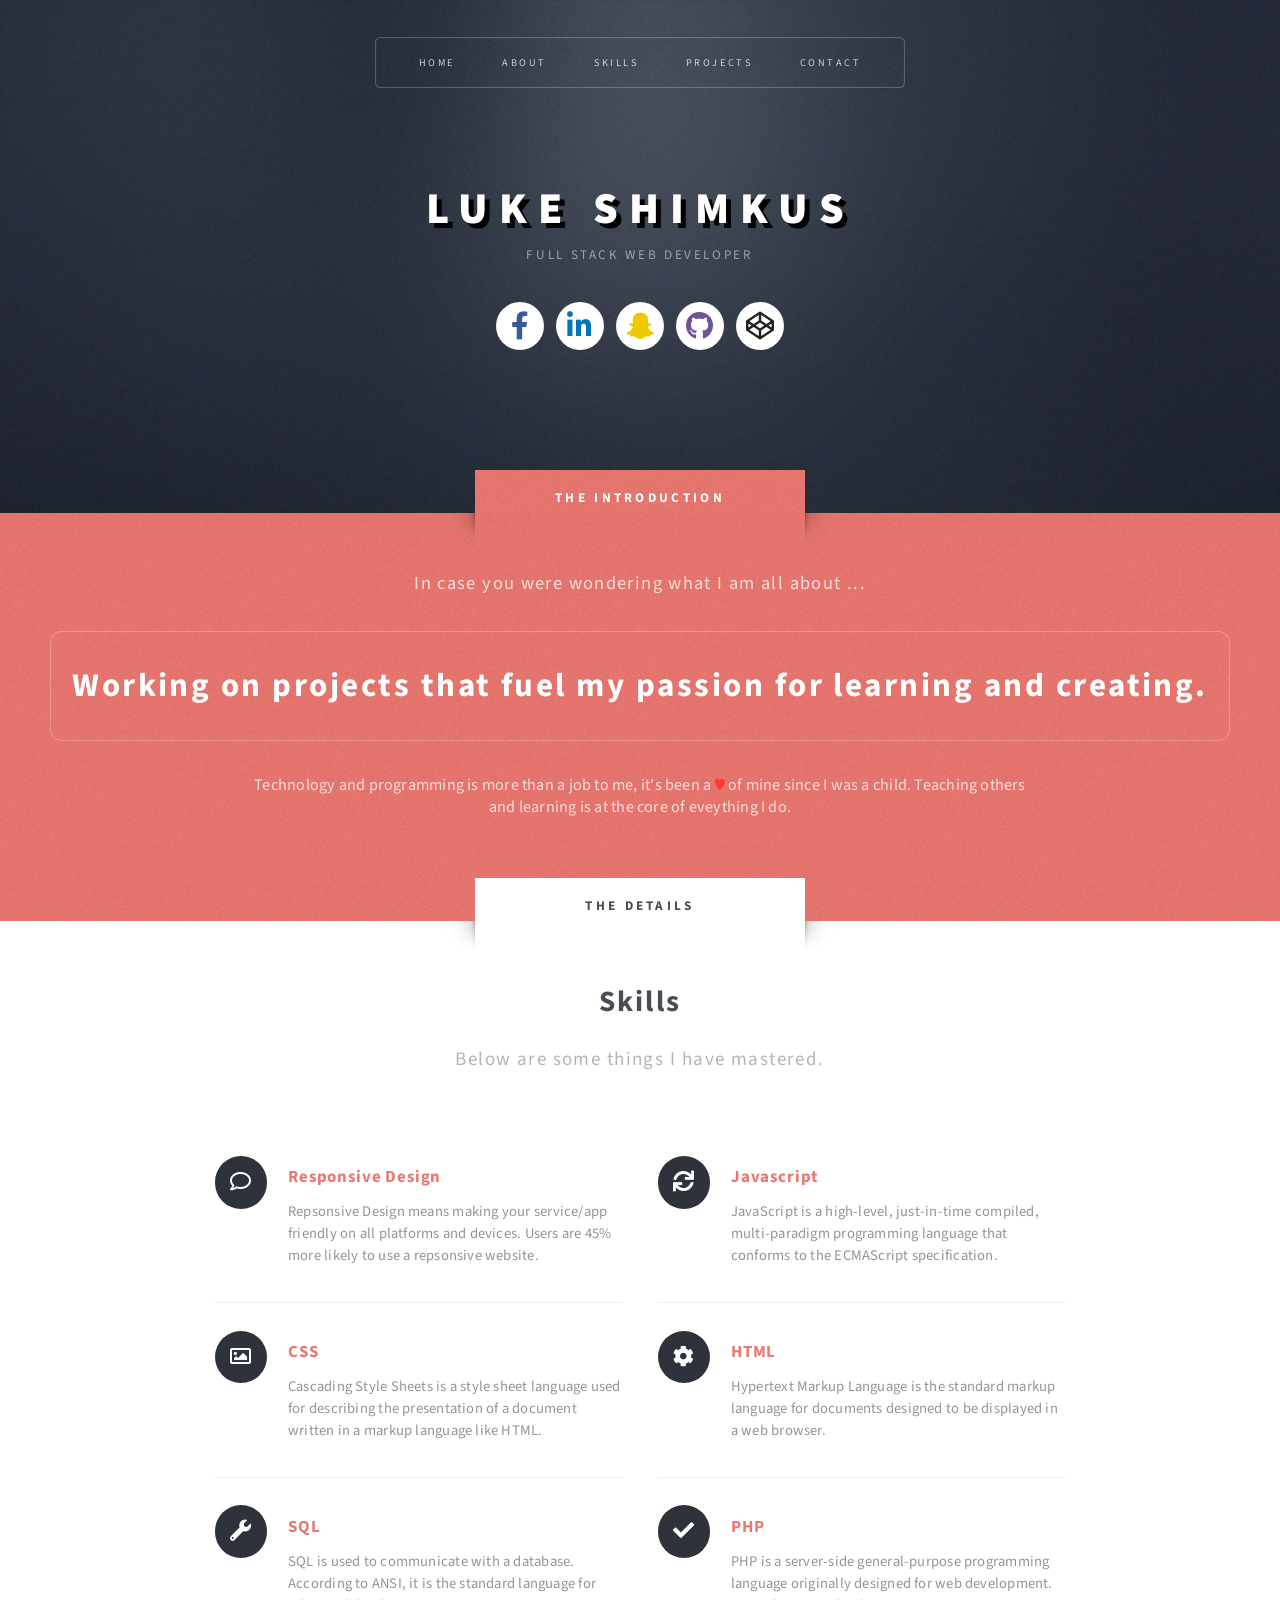
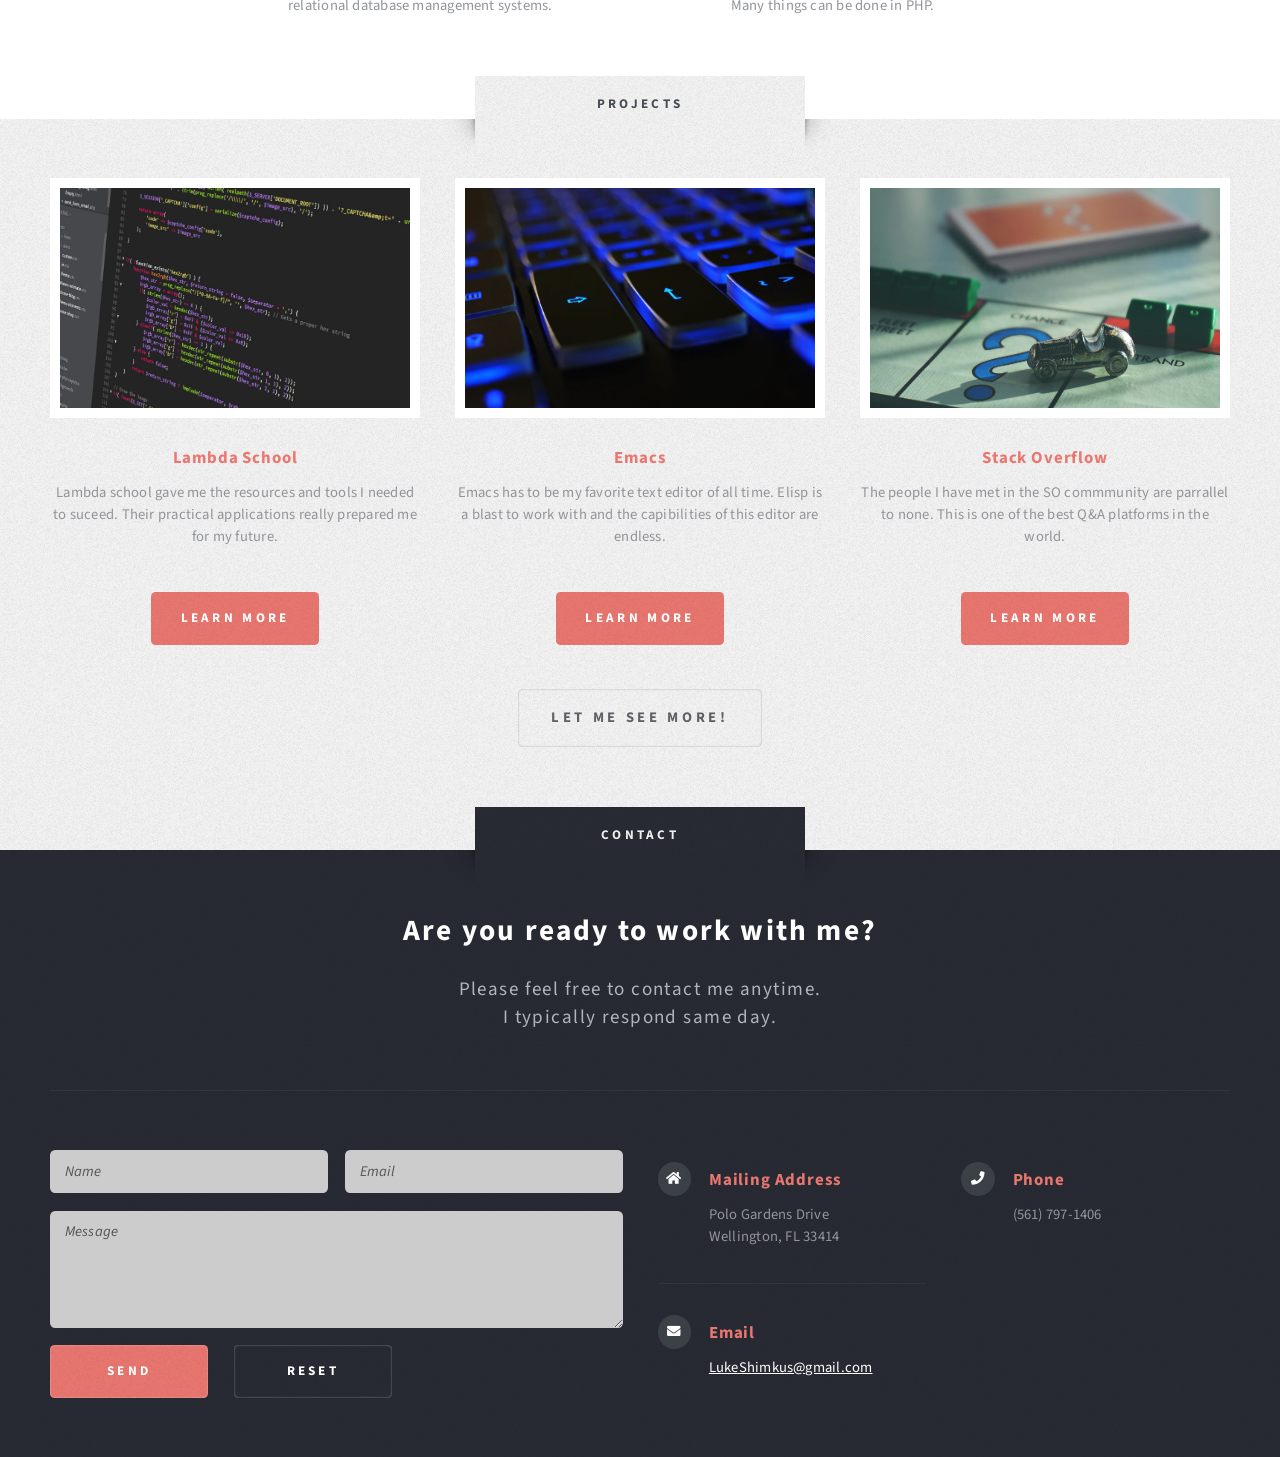
==== commit 0b185044: "Finishing touches." ====
--- a/index.html
+++ b/index.html
@@ -82,7 +82,7 @@
                      <div class="col-6 col-12-medium">
                         <section>
                            <h3 class="icon fa-comment">Responsive Design</h3>
-                           <p>Repsonsive Design mean making your service/app friendly on all platforms and devices. Users are 45% more likely to use a repsonsive website.</p>
+                           <p>Repsonsive Design means making your service/app friendly on all platforms and devices. Users are 45% more likely to use a repsonsive website.</p>
                         </section>
                      </div>
                      <div class="col-6 col-12-medium">
@@ -140,7 +140,7 @@
                   <section class="highlight">
                      <a href="#" class="image featured"><img src="images/typing.jpeg" alt="" /></a>
                      <h3><a href="#">Emacs</a></h3>
-                     <p>One of my favorite text editors. Elisp is a blast to work with and the capibilities of this editor are endless.</p>
+                     <p>Emacs has to be my favorite text editor of all time. Elisp is a blast to work with and the capibilities of this editor are endless.</p>
                      <ul class="actions">
                         <li><a href="#" class="button style1">Learn More</a></li>
                      </ul>
@@ -150,7 +150,7 @@
                   <section class="highlight">
                      <a href="#" class="image featured"><img src="images/question.jpeg" alt="" /></a>
                      <h3><a href="#">Stack Overflow</a></h3>
-                     <p>The people I have met in the SO commmunity are parrallel to none. This is one of the best Q&A platforms out there. </p>
+                     <p>The people I have met in the SO commmunity are parrallel to none. This is one of the best Q&A platforms in the world. </p>
                      <ul class="actions">
                         <li><a href="#" class="button style1">Learn More</a></li>
                      </ul>
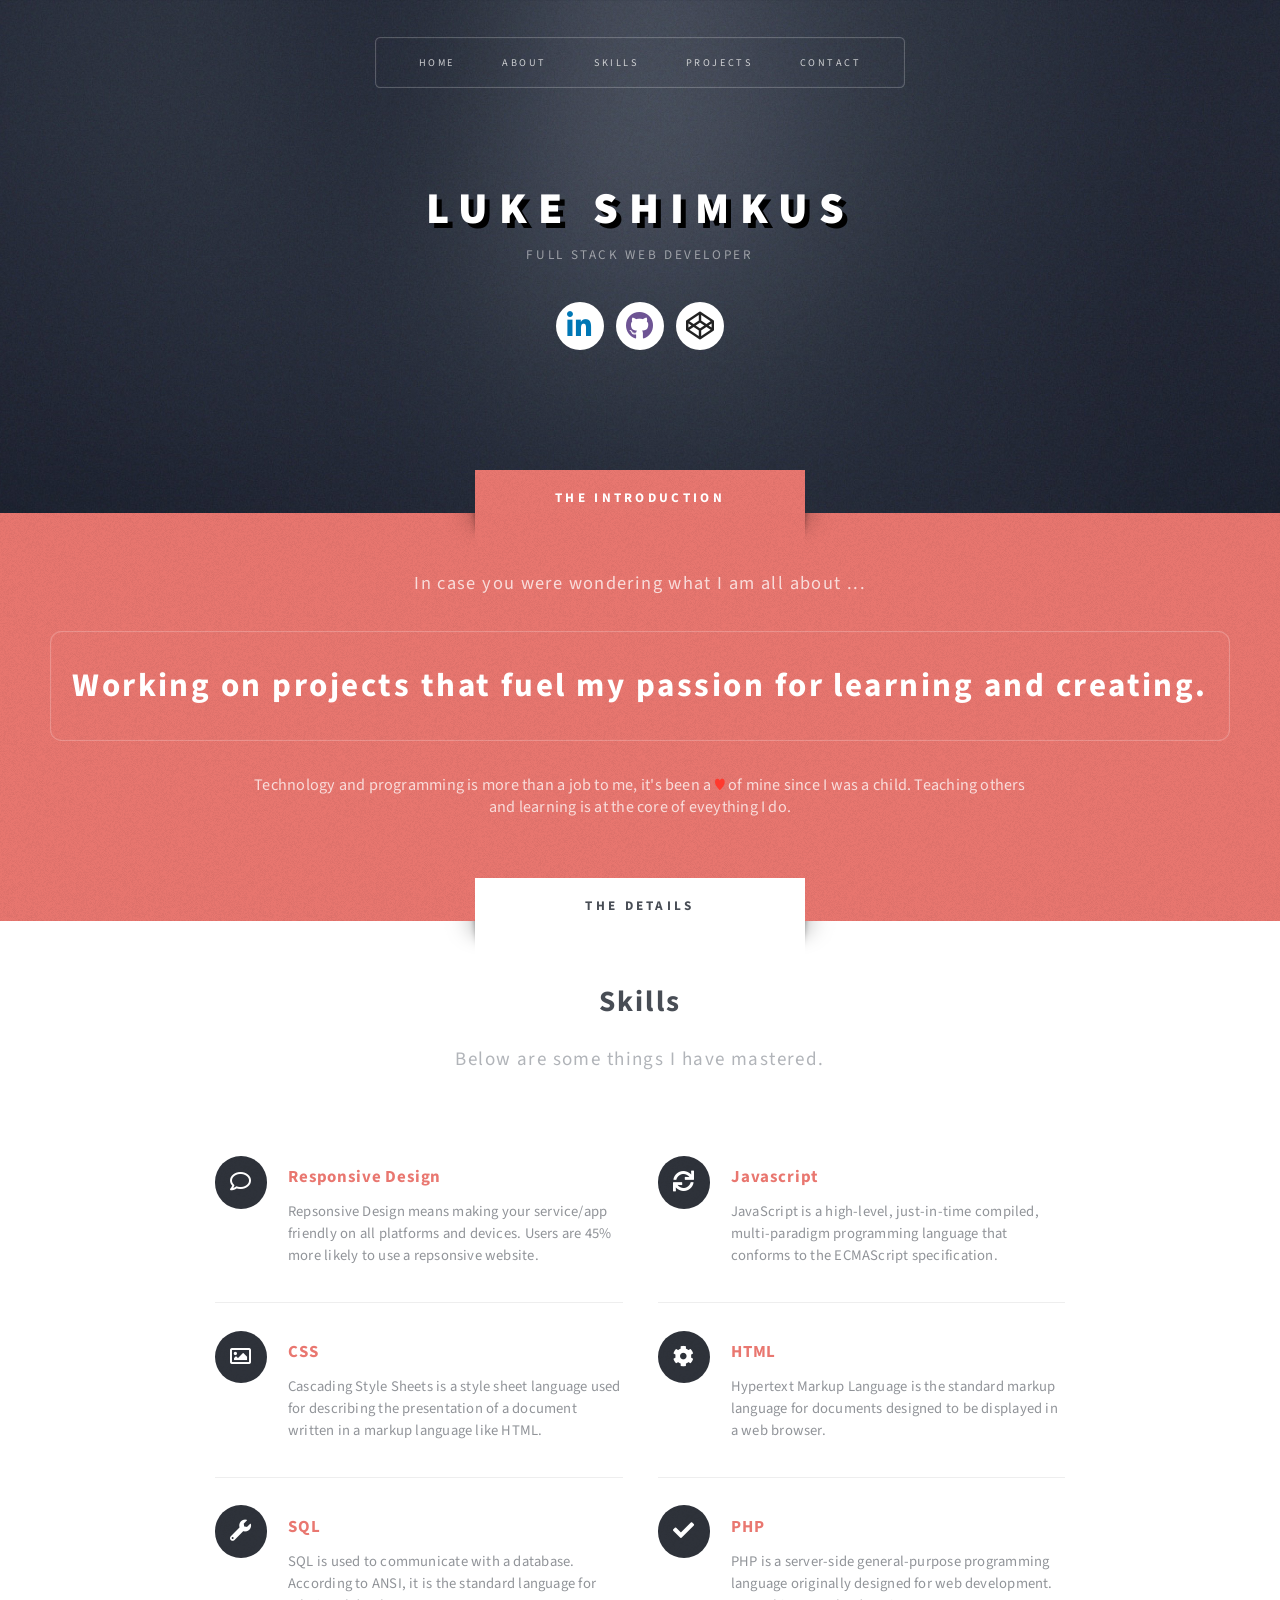
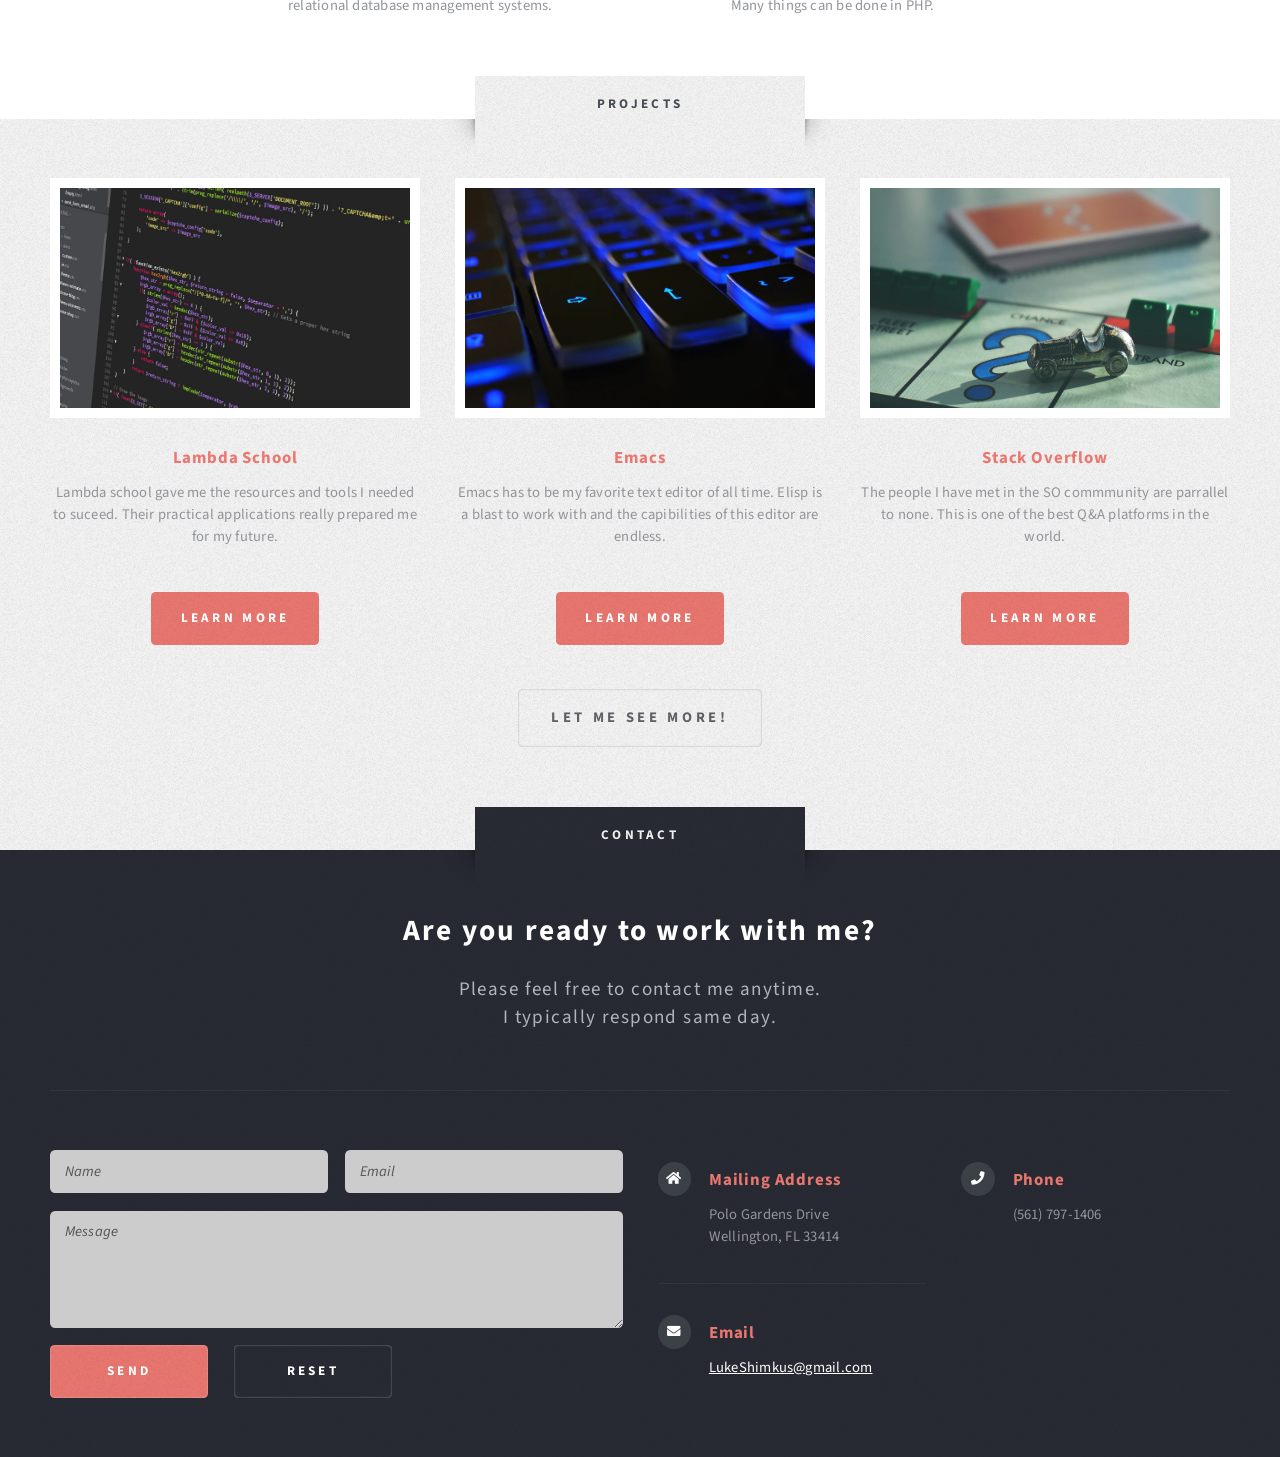
==== commit 687c1720: "Update index.html" ====
--- a/index.html
+++ b/index.html
@@ -16,19 +16,9 @@
             <h1>Luke Shimkus</h1>
             <p>Full Stack Web Developer</p>
             <div class="social-buttons">
-               <a href="https://www.facebook.com/theprogramking" target="_blank" class="social-buttons__button social-button social-button--facebook" aria-label="Facebook">
-               <span class="social-button__inner">
-               <i class="fab fa-facebook-f"></i>
-               </span>
-               </a>
                <a href="https://www.linkedin.com/in/lukeshimkus/" target="_blank" class="social-buttons__button social-button social-button--linkedin" aria-label="LinkedIn">
                <span class="social-button__inner">
                <i class="fab fa-linkedin-in"></i>
-               </span>
-               </a>
-               <a href="programking" class="social-buttons__button social-button social-button--snapchat" aria-label="SnapChat">
-               <span class="social-button__inner">
-               <i class="fab fa-snapchat-ghost"></i>
                </span>
                </a>
                <a href="https://github.com/theprogramking" target="_blank" class="social-buttons__button social-button social-button--github" aria-label="GitHub">
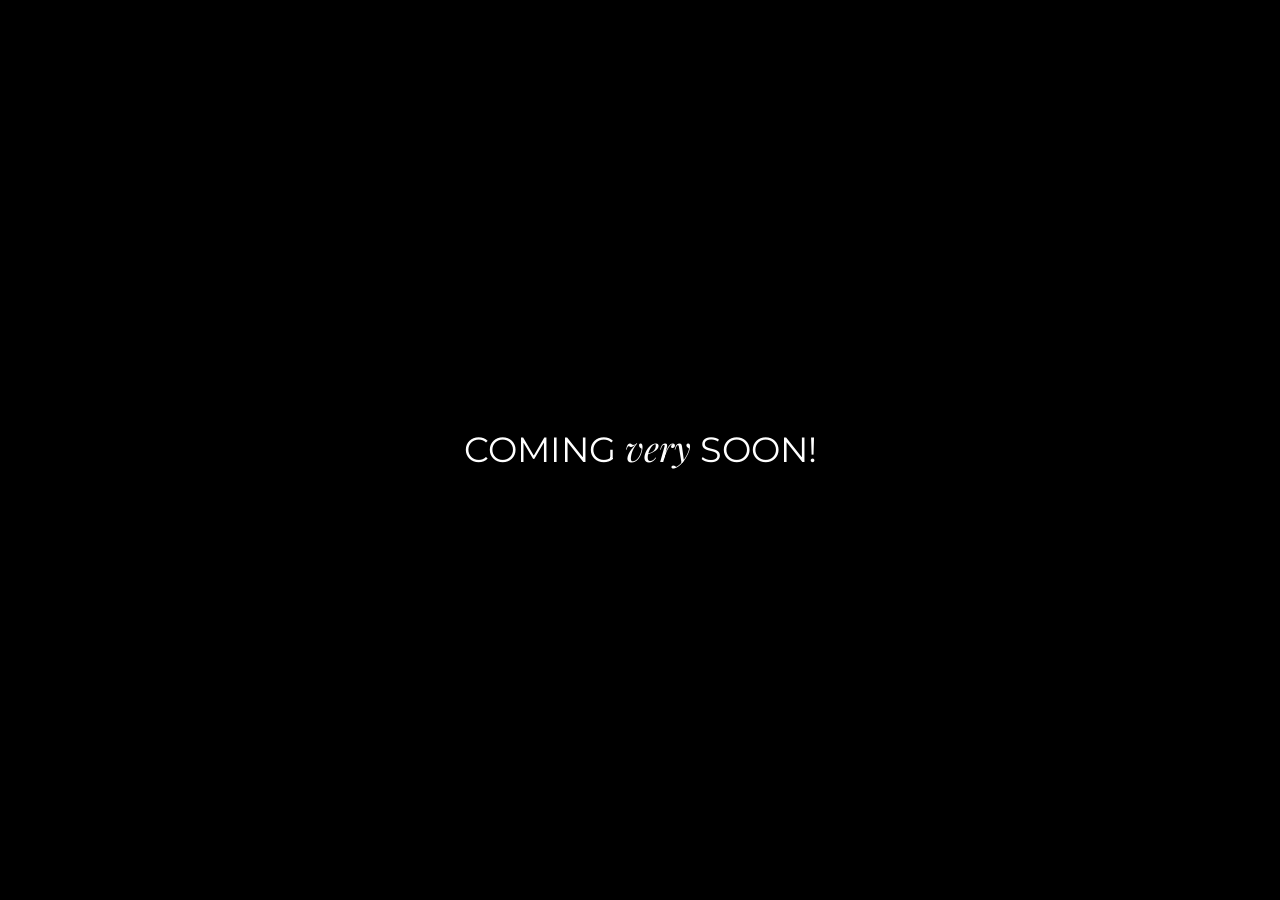
==== commit add861cc: "Create index.html" ====
--- a/index.html
+++ b/index.html
@@ -1,241 +1,109 @@
-<!DOCTYPE HTML>
-<html>
-   <head>
-      <title>Luke Shimkus - Full Stack Web Developer</title>
-      <meta charset="utf-8" />
-      <link rel="shortcut icon" type="image/x-icon" href="FAVICON.ico">
-      <meta name="viewport" content="width=device-width, initial-scale=1, user-scalable=no" />
-      <link rel="stylesheet" href="assets/css/main.css" />
-   </head>
-   <body class="homepage is-preload">
-      <div id="page-wrapper">
-      <!-- Header -->
-      <section id="header" class="wrapper">
-         <!-- Logo -->
-         <div id="logo">
-            <h1>Luke Shimkus</h1>
-            <p>Full Stack Web Developer</p>
-            <div class="social-buttons">
-               <a href="https://www.linkedin.com/in/lukeshimkus/" target="_blank" class="social-buttons__button social-button social-button--linkedin" aria-label="LinkedIn">
-               <span class="social-button__inner">
-               <i class="fab fa-linkedin-in"></i>
-               </span>
-               </a>
-               <a href="https://github.com/theprogramking" target="_blank" class="social-buttons__button social-button social-button--github" aria-label="GitHub">
-               <span class="social-button__inner">
-               <i class="fab fa-github"></i>
-               </span>
-               </a>
-               <a href="https://codepen.io/programking" target="_blank" class="social-buttons__button social-button social-button--codepen" aria-label="CodePen">
-               <span class="social-button__inner">
-               <i class="fab fa-codepen"></i>
-               </span>
-               </a>
-            </div>
-         </div>
-         <!-- Nav -->
-         <nav id="nav">
-            <ul>
-               <li class="current"><a href="index.html">Home</a></li>
-               <li><a href="#intro">About</a></li>
-							 <li><a href="#features">Skills</a></li>
-               <li><a href="#highlights">Projects</a></li>
-               <li><a href="#contact">Contact</a></li>
-            </ul>
-         </nav>
-      </section>
 
-      <!-- Intro -->
-      <section id="intro" class="wrapper style1">
-         <div class="title">The Introduction</div>
-         <div class="container">
-            <p class="style1">In case you were wondering what I am all about ...</p>
-            <p class="style2">
-               Working on projects that fuel my passion for learning and creating.
-            </p>
-            <p class="style3">Technology and programming is more than a job to me, it's been a <strong style="color:#ff392e">&hearts;</strong> of mine since I was a child. Teaching others and learning is at the core of eveything I do.</p>
-         </div>
-      </section>
+<head>
+<link rel='stylesheet prefetch' href='https://fonts.googleapis.com/css?family=Montserrat:400,700'>
+<link rel='stylesheet prefetch' href='https://fonts.googleapis.com/css?family=Playfair+Display:400italic'>
+<style type="text/css">
+body {
+  line-height: 1;
+  background-color: #000;
+}
 
-      <!-- Main -->
-      <section id="main" class="wrapper style2">
-         <div class="title">The Details</div>
-         <div class="container">
-            <!-- Features -->
-            <section id="features">
-               <header class="style1">
-                  <h2>Skills</h2>
-                  <p>Below are some things I have mastered.</p>
-               </header>
-               <div class="feature-list">
-                  <div class="row">
-                     <div class="col-6 col-12-medium">
-                        <section>
-                           <h3 class="icon fa-comment">Responsive Design</h3>
-                           <p>Repsonsive Design means making your service/app friendly on all platforms and devices. Users are 45% more likely to use a repsonsive website.</p>
-                        </section>
-                     </div>
-                     <div class="col-6 col-12-medium">
-                        <section>
-                           <h3 class="icon solid fa-sync">Javascript</h3>
-                           <p>JavaScript is a high-level, just-in-time compiled, multi-paradigm programming language that conforms to the ECMAScript specification.</p>
-                        </section>
-                     </div>
-                     <div class="col-6 col-12-medium">
-                        <section>
-                           <h3 class="icon fa-image">CSS</h3>
-                           <p>Cascading Style Sheets is a style sheet language used for describing the presentation of a document written in a markup language like HTML.</p>
-                        </section>
-                     </div>
-                     <div class="col-6 col-12-medium">
-                        <section>
-                           <h3 class="icon solid fa-cog">HTML</h3>
-                           <p>Hypertext Markup Language is the standard markup language for documents designed to be displayed in a web browser.</p>
-                        </section>
-                     </div>
-                     <div class="col-6 col-12-medium">
-                        <section>
-                           <h3 class="icon solid fa-wrench">SQL</h3>
-                           <p> SQL is used to communicate with a database. According to ANSI, it is the standard language for relational database management systems.</p>
-                        </section>
-                     </div>
-                     <div class="col-6 col-12-medium">
-                        <section>
-                           <h3 class="icon solid fa-check">PHP</h3>
-                           <p>PHP is a server-side general-purpose programming language originally designed for web development. Many things can be done in PHP.</p>
-                        </section>
-                     </div>
-                  </div>
-               </div>
-            </section>
-         </div>
-      </section>
+h1 {
+  font-size: 35px;
+  color: #FFF;
+  font-family: Montserrat, sans-serif;
+  position: absolute;
+  left: 0;
+  top: 50%;
+  text-transform: uppercase;
+  font-weight: normal;
+  width: 100%;
+  display; block;
+  text-align: center;
+  margin-top: -20px;
+  pointer-events: none;
+}
 
-      <!-- Highlights -->
-      <section id="highlights" class="wrapper style3">
-         <div class="title">Projects</div>
-         <div class="container">
-            <div class="row aln-center">
-               <div class="col-4 col-12-medium">
-                  <section class="highlight">
-                     <a href="#" class="image featured"><img src="images/code.jpeg" alt="" /></a>
-                     <h3><a href="#">Lambda School</a></h3>
-                     <p>Lambda school gave me the resources and tools I needed to suceed. Their practical applications really prepared me for my future.</p>
-                     <ul class="actions">
-                        <li><a href="#" class="button style1">Learn More</a></li>
-                     </ul>
-                  </section>
-               </div>
-               <div class="col-4 col-12-medium">
-                  <section class="highlight">
-                     <a href="#" class="image featured"><img src="images/typing.jpeg" alt="" /></a>
-                     <h3><a href="#">Emacs</a></h3>
-                     <p>Emacs has to be my favorite text editor of all time. Elisp is a blast to work with and the capibilities of this editor are endless.</p>
-                     <ul class="actions">
-                        <li><a href="#" class="button style1">Learn More</a></li>
-                     </ul>
-                  </section>
-               </div>
-               <div class="col-4 col-12-medium">
-                  <section class="highlight">
-                     <a href="#" class="image featured"><img src="images/question.jpeg" alt="" /></a>
-                     <h3><a href="#">Stack Overflow</a></h3>
-                     <p>The people I have met in the SO commmunity are parrallel to none. This is one of the best Q&A platforms in the world. </p>
-                     <ul class="actions">
-                        <li><a href="#" class="button style1">Learn More</a></li>
-                     </ul>
-                  </section>
-               </div>
-            </div>
-         </div>
-				 <ul class="actions special">
-						<li><a href="#" class="button style2 large">LET ME SEE MORE!</a></li>
-				 </ul>
-      </section>
+h1 strong {
+  font-weight: 700;
+}
 
-      <!-- Footer -->
-      <section id="footer" class="wrapper">
-         <div class="title">Contact</div>
-         <div class="container">
-            <header class="style1">
-               <h2>Are you ready to work with me?</h2>
-               <p>
-                  Please feel free to contact me anytime.<br />
-                  I typically respond same day.
-               </p>
-            </header>
-            <div class="row">
-               <div class="col-6 col-12-medium">
-                  <!-- Contact Form -->
-                  <section>
-                     <form method="post" action="#">
-                        <div class="row gtr-50">
-                           <div class="col-6 col-12-small">
-                              <input type="text" name="name" id="contact-name" placeholder="Name" />
-                           </div>
-                           <div class="col-6 col-12-small">
-                              <input type="text" name="email" id="contact-email" placeholder="Email" />
-                           </div>
-                           <div class="col-12">
-                              <textarea name="message" id="contact-message" placeholder="Message" rows="4"></textarea>
-                           </div>
-                           <div class="col-12">
-                              <ul class="actions">
-                                 <li><input type="submit" class="style1" value="Send" /></li>
-                                 <li><input type="reset" class="style2" value="Reset" /></li>
-                              </ul>
-                           </div>
-                        </div>
-                     </form>
-                  </section>
-               </div>
-               <div class="col-6 col-12-medium">
+h1 em {
+  font-family: 'Playfair Display', serif;
+  text-transform: lowercase;
+  font-style: italic;
+}
+@keyframes snow { 
+    0% { background-position: 0px 0px, 0px 0px, 0px 0px }
 
-              <!-- Contact -->
-                  <section class="feature-list small" id="contact">
-                     <div class="row">
-                        <div class="col-6 col-12-small">
-                           <section>
-                              <h3 class="icon solid fa-home">Mailing Address</h3>
-                              <p>
-                                 Polo Gardens Drive
-                                 <br/>
-                                 Wellington, FL 33414
-                              </p>
-                           </section>
-                        </div>
-                        <div class="col-6 col-12-small">
-                           <section>
-                              <h3 class="icon solid fa-phone">Phone</h3>
-                              <p>
-                                 (561) 797-1406
-                              </p>
-                           </section>
-                        </div>
-                        <div class="col-6 col-12-small">
-                           <section>
-                              <h3 class="icon solid fa-envelope">Email</h3>
-                              <p>
-                                 <a href="#">LukeShimkus@gmail.com</a>
-                              </p>
-                           </section>
-                        </div>
-                        <div class="col-6 col-12-small">
-                        </div>
-                     </div>
-                  </section>
-               </div>
-            </div>
-      </section>
-      </div>
+    35% { background-color: rgba(180,207,224,0.2) }
 
-      <!-- Scripts -->
-      <script src="assets/js/jquery.min.js"></script>
-      <script src="assets/js/jquery.dropotron.min.js"></script>
-      <script src="assets/js/browser.min.js"></script>
-      <script src="assets/js/breakpoints.min.js"></script>
-      <script src="assets/js/util.js"></script>
-      <script src="assets/js/main.js"></script>
+    75% { background-color: rgba(0,0,0,0.3) }
 
-   </body>
-</html>
+    100% {
+        background-position: 500px 1000px, 400px 400px, 300px 300px;
+        background-color: rgba(0,0,0,0);
+    }
+}
+
+@-moz-keyframes snow { 
+    0% { background-position: 0px 0px, 0px 0px, 0px 0px }
+
+    35% { background-color: rgba(180,207,224,0.2) }
+
+    75% { background-color: rgba(0,0,0,0.3) }
+
+    100% {
+        background-position: 500px 1000px, 400px 400px, 300px 300px;
+        background-color: rgba(0,0,0,0);
+    }
+}
+
+@-webkit-keyframes snow { 
+    0% { background-position: 0px 0px, 0px 0px, 0px 0px }
+
+    35% { background-color: rgba(180,207,224,0.2) }
+
+    75% { background-color: rgba(0,0,0,0.3) }
+
+    100% {
+        background-position: 500px 1000px, 400px 400px, 300px 300px;
+        background-color: rgba(0,0,0,0);
+    }
+}
+
+@-ms-keyframes snow { 
+    0% { background-position: 0px 0px, 0px 0px, 0px 0px }
+
+    35% { background-color: rgba(180,207,224,0.2) }
+
+    75% { background-color: rgba(0,0,0,0.3) }
+
+    100% {
+        background-position: 500px 1000px, 400px 400px, 300px 300px;
+        background-color: rgba(0,0,0,0);
+    }
+}
+
+.snow {
+        background-image: url('http://upload.sazzad.me/uploads/snowh.png'), url('http://upload.sazzad.me/uploads/snow3q.png'), url('http://upload.sazzad.me/uploads/snow2l.png');
+    /*** Make it Snow ***/
+    -webkit-animation: snow 20s linear infinite;
+    -moz-animation: snow 20s linear infinite;
+    -ms-animation: snow 20s linear infinite;
+    animation: snow 20s linear infinite;
+}
+.snow-container { 
+  position: absolute; 
+  width: 100%; 
+  height: 100%; 
+  top: 0; 
+  left: 0; 
+}
+  </style>
+</head>
+
+<body>
+<div class="snow-container snow">&nbsp;</div>
+<h1>Coming <em>very</em> soon!</h1>
+</body>
